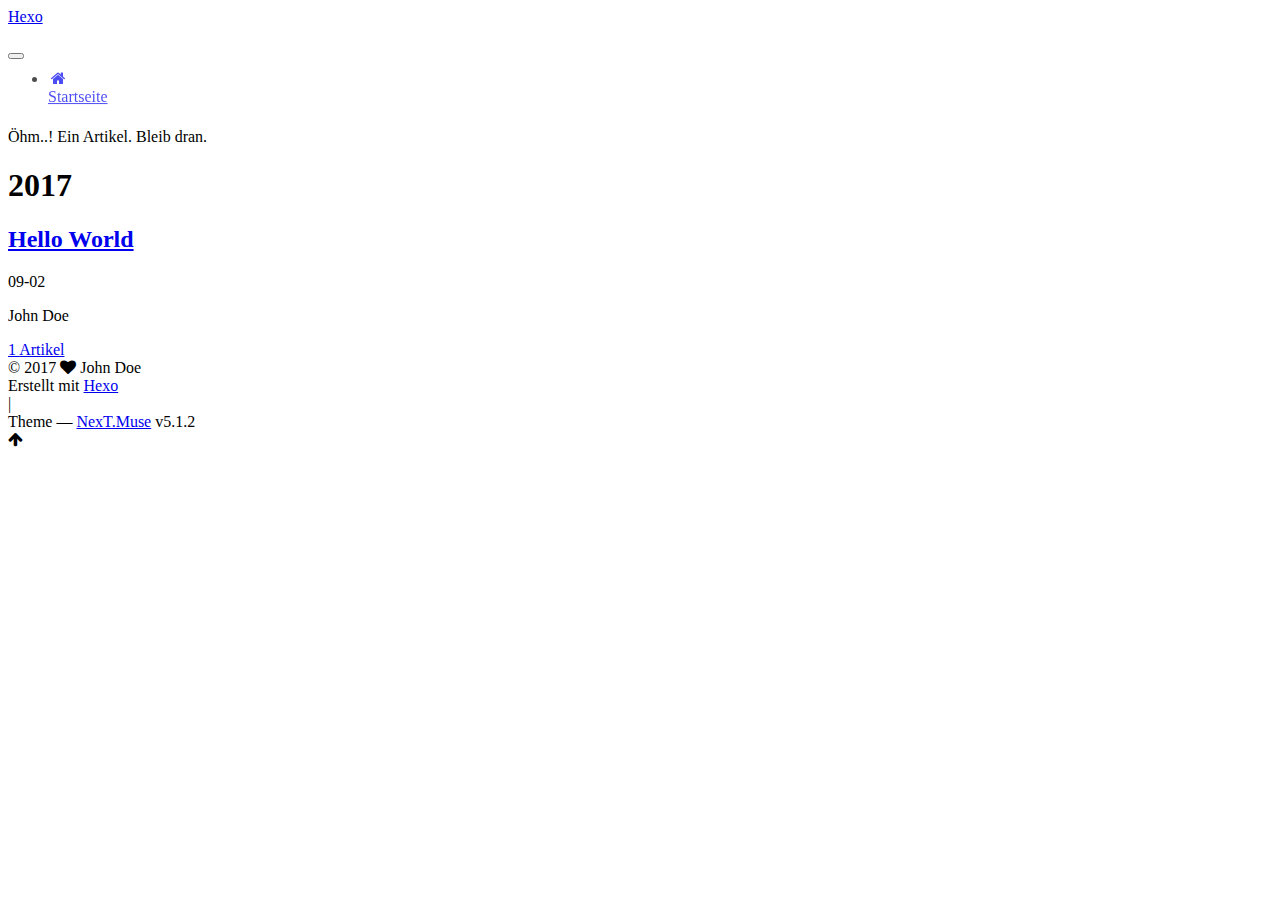
==== archives/index.html @ d89d24b9 "Site updated: 2017-09-02 10:13:39" ====
<!DOCTYPE html>



  


<html class="theme-next muse use-motion" lang="">
<head>
  <meta charset="UTF-8"/>
<meta http-equiv="X-UA-Compatible" content="IE=edge" />
<meta name="viewport" content="width=device-width, initial-scale=1, maximum-scale=1"/>
<meta name="theme-color" content="#222">









<meta http-equiv="Cache-Control" content="no-transform" />
<meta http-equiv="Cache-Control" content="no-siteapp" />
















  
  
  <link href="/lib/fancybox/source/jquery.fancybox.css?v=2.1.5" rel="stylesheet" type="text/css" />




  
  
  
  

  
    
    
  

  

  

  

  

  
    
    
    <link href="//fonts.googleapis.com/css?family=Lato:300,300italic,400,400italic,700,700italic&subset=latin,latin-ext" rel="stylesheet" type="text/css">
  






<link href="/lib/font-awesome/css/font-awesome.min.css?v=4.6.2" rel="stylesheet" type="text/css" />

<link href="/css/main.css?v=5.1.2" rel="stylesheet" type="text/css" />


  <meta name="keywords" content="Hexo, NexT" />








  <link rel="shortcut icon" type="image/x-icon" href="/favicon.ico?v=5.1.2" />






<meta property="og:type" content="website">
<meta property="og:title" content="Hexo">
<meta property="og:url" content="http://yoursite.com/archives/index.html">
<meta property="og:site_name" content="Hexo">
<meta name="twitter:card" content="summary">
<meta name="twitter:title" content="Hexo">



<script type="text/javascript" id="hexo.configurations">
  var NexT = window.NexT || {};
  var CONFIG = {
    root: '/',
    scheme: 'Muse',
    version: '5.1.2',
    sidebar: {"position":"left","display":"post","offset":12,"offset_float":12,"b2t":false,"scrollpercent":false,"onmobile":false},
    fancybox: true,
    tabs: true,
    motion: {"enable":true,"async":false,"transition":{"post_block":"fadeIn","post_header":"slideDownIn","post_body":"slideDownIn","coll_header":"slideLeftIn"}},
    duoshuo: {
      userId: '0',
      author: 'Author'
    },
    algolia: {
      applicationID: '',
      apiKey: '',
      indexName: '',
      hits: {"per_page":10},
      labels: {"input_placeholder":"Search for Posts","hits_empty":"We didn't find any results for the search: ${query}","hits_stats":"${hits} results found in ${time} ms"}
    }
  };
</script>



  <link rel="canonical" href="http://yoursite.com/archives/"/>





  <title>Archiv | Hexo</title>
  








</head>

<body itemscope itemtype="http://schema.org/WebPage" lang="">

  
  
    
  

  <div class="container sidebar-position-left page-archive">
    <div class="headband"></div>

    <header id="header" class="header" itemscope itemtype="http://schema.org/WPHeader">
      <div class="header-inner"><div class="site-brand-wrapper">
  <div class="site-meta ">
    

    <div class="custom-logo-site-title">
      <a href="/"  class="brand" rel="start">
        <span class="logo-line-before"><i></i></span>
        <span class="site-title">Hexo</span>
        <span class="logo-line-after"><i></i></span>
      </a>
    </div>
      
        <p class="site-subtitle"></p>
      
  </div>

  <div class="site-nav-toggle">
    <button>
      <span class="btn-bar"></span>
      <span class="btn-bar"></span>
      <span class="btn-bar"></span>
    </button>
  </div>
</div>

<nav class="site-nav">
  

  
    <ul id="menu" class="menu">
      
        
        <li class="menu-item menu-item-home">
          <a href="/" rel="section">
            
              <i class="menu-item-icon fa fa-fw fa-home"></i> <br />
            
            Startseite
          </a>
        </li>
      

      
    </ul>
  

  
</nav>



 </div>
    </header>

    <main id="main" class="main">
      <div class="main-inner">
        <div class="content-wrap">
          <div id="content" class="content">
            

  
  
  
  <div class="post-block archive">
    <div id="posts" class="posts-collapse">
      <span class="archive-move-on"></span>

      <span class="archive-page-counter">
        
        
        
          
        
        Öhm..! Ein Artikel. Bleib dran.
      </span>

      

        
        
        

        
          
          <div class="collection-title">
            <h1 class="archive-year" id="archive-year-2017">2017</h1>
          </div>
        
        

        

  <article class="post post-type-normal" itemscope itemtype="http://schema.org/Article">
    <header class="post-header">

      <h2 class="post-title">
        
            <a class="post-title-link" href="/2017/09/02/hello-world/" itemprop="url">
              
                <span itemprop="name">Hello World</span>
              
            </a>
        
      </h2>

      <div class="post-meta">
        <time class="post-time" itemprop="dateCreated"
              datetime="2017-09-02T00:23:11+08:00"
              content="2017-09-02" >
          09-02
        </time>
      </div>

    </header>
  </article>



      

    </div>
  </div>
  
  
  

  



          </div>
          


          

        </div>
        
          
  
  <div class="sidebar-toggle">
    <div class="sidebar-toggle-line-wrap">
      <span class="sidebar-toggle-line sidebar-toggle-line-first"></span>
      <span class="sidebar-toggle-line sidebar-toggle-line-middle"></span>
      <span class="sidebar-toggle-line sidebar-toggle-line-last"></span>
    </div>
  </div>

  <aside id="sidebar" class="sidebar">
    
    <div class="sidebar-inner">

      

      

      <section class="site-overview sidebar-panel sidebar-panel-active">
        <div class="site-author motion-element" itemprop="author" itemscope itemtype="http://schema.org/Person">
          
            <p class="site-author-name" itemprop="name">John Doe</p>
            <p class="site-description motion-element" itemprop="description"></p>
        </div>

        <nav class="site-state motion-element">

          
            <div class="site-state-item site-state-posts">
            
              <a href="/archives">
            
                <span class="site-state-item-count">1</span>
                <span class="site-state-item-name">Artikel</span>
              </a>
            </div>
          

          

          

        </nav>

        

        <div class="links-of-author motion-element">
          
        </div>

        
        

        
        

        


      </section>

      

      

    </div>
  </aside>


        
      </div>
    </main>

    <footer id="footer" class="footer">
      <div class="footer-inner">
        <div class="copyright" >
  
  &copy; 
  <span itemprop="copyrightYear">2017</span>
  <span class="with-love">
    <i class="fa fa-heart"></i>
  </span>
  <span class="author" itemprop="copyrightHolder">John Doe</span>

  
</div>


  <div class="powered-by">Erstellt mit  <a class="theme-link" href="https://hexo.io">Hexo</a></div>

  <span class="post-meta-divider">|</span>

  <div class="theme-info">Theme &mdash; <a class="theme-link" href="https://github.com/iissnan/hexo-theme-next">NexT.Muse</a> v5.1.2</div>


        







        
      </div>
    </footer>

    
      <div class="back-to-top">
        <i class="fa fa-arrow-up"></i>
        
      </div>
    

  </div>

  

<script type="text/javascript">
  if (Object.prototype.toString.call(window.Promise) !== '[object Function]') {
    window.Promise = null;
  }
</script>









  












  
  <script type="text/javascript" src="/lib/jquery/index.js?v=2.1.3"></script>

  
  <script type="text/javascript" src="/lib/fastclick/lib/fastclick.min.js?v=1.0.6"></script>

  
  <script type="text/javascript" src="/lib/jquery_lazyload/jquery.lazyload.js?v=1.9.7"></script>

  
  <script type="text/javascript" src="/lib/velocity/velocity.min.js?v=1.2.1"></script>

  
  <script type="text/javascript" src="/lib/velocity/velocity.ui.min.js?v=1.2.1"></script>

  
  <script type="text/javascript" src="/lib/fancybox/source/jquery.fancybox.pack.js?v=2.1.5"></script>


  


  <script type="text/javascript" src="/js/src/utils.js?v=5.1.2"></script>

  <script type="text/javascript" src="/js/src/motion.js?v=5.1.2"></script>



  
  

  <script type="text/javascript" src="/js/src/scrollspy.js?v=5.1.2"></script>
<script type="text/javascript" src="/js/src/post-details.js?v=5.1.2"></script>


  

  


  <script type="text/javascript" src="/js/src/bootstrap.js?v=5.1.2"></script>



  


  




	





  





  








  





  

  

  

  

  

  

</body>
</html>
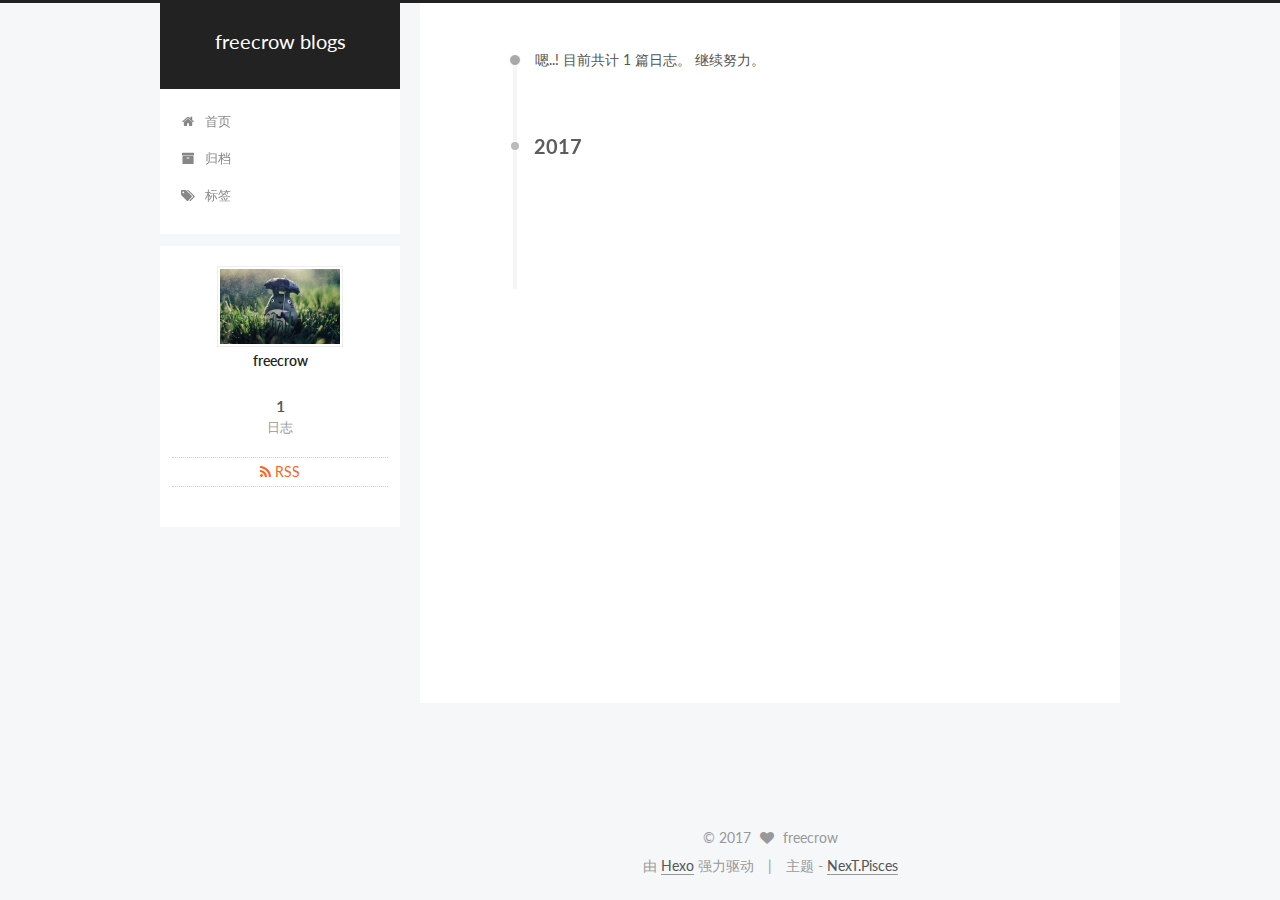
==== commit 53c34d1a: "Site updated: 2017-09-02 10:59:03" ====
--- a/archives/index.html
+++ b/archives/index.html
@@ -5,7 +5,7 @@
   
 
 
-<html class="theme-next muse use-motion" lang="">
+<html class="theme-next pisces use-motion" lang="zh-Hans">
 <head>
   <meta charset="UTF-8"/>
 <meta http-equiv="X-UA-Compatible" content="IE=edge" />
@@ -37,7 +37,6 @@
 
 
 
-
   
   
   <link href="/lib/fancybox/source/jquery.fancybox.css?v=2.1.5" rel="stylesheet" type="text/css" />
@@ -85,6 +84,8 @@
 
 
 
+  <link rel="alternate" href="/atom.xml" title="freecrow blogs" type="application/atom+xml" />
+
 
 
 
@@ -96,11 +97,12 @@
 
 
 <meta property="og:type" content="website">
-<meta property="og:title" content="Hexo">
+<meta property="og:title" content="freecrow blogs">
 <meta property="og:url" content="http://yoursite.com/archives/index.html">
-<meta property="og:site_name" content="Hexo">
+<meta property="og:site_name" content="freecrow blogs">
+<meta property="og:locale" content="zh-Hans">
 <meta name="twitter:card" content="summary">
-<meta name="twitter:title" content="Hexo">
+<meta name="twitter:title" content="freecrow blogs">
 
 
 
@@ -108,15 +110,14 @@
   var NexT = window.NexT || {};
   var CONFIG = {
     root: '/',
-    scheme: 'Muse',
-    version: '5.1.2',
+    scheme: 'Pisces',
     sidebar: {"position":"left","display":"post","offset":12,"offset_float":12,"b2t":false,"scrollpercent":false,"onmobile":false},
     fancybox: true,
     tabs: true,
-    motion: {"enable":true,"async":false,"transition":{"post_block":"fadeIn","post_header":"slideDownIn","post_body":"slideDownIn","coll_header":"slideLeftIn"}},
+    motion: true,
     duoshuo: {
       userId: '0',
-      author: 'Author'
+      author: '博主'
     },
     algolia: {
       applicationID: '',
@@ -136,8 +137,14 @@
 
 
 
-  <title>Archiv | Hexo</title>
-  
+  <title>归档 | freecrow blogs</title>
+  
+
+
+
+
+
+
 
 
 
@@ -148,14 +155,14 @@
 
 </head>
 
-<body itemscope itemtype="http://schema.org/WebPage" lang="">
-
-  
-  
-    
-  
-
-  <div class="container sidebar-position-left page-archive">
+<body itemscope itemtype="http://schema.org/WebPage" lang="zh-Hans">
+
+  
+  
+    
+  
+
+  <div class="container sidebar-position-left  page-archive  ">
     <div class="headband"></div>
 
     <header id="header" class="header" itemscope itemtype="http://schema.org/WPHeader">
@@ -166,7 +173,7 @@
     <div class="custom-logo-site-title">
       <a href="/"  class="brand" rel="start">
         <span class="logo-line-before"><i></i></span>
-        <span class="site-title">Hexo</span>
+        <span class="site-title">freecrow blogs</span>
         <span class="logo-line-after"><i></i></span>
       </a>
     </div>
@@ -196,7 +203,27 @@
             
               <i class="menu-item-icon fa fa-fw fa-home"></i> <br />
             
-            Startseite
+            首页
+          </a>
+        </li>
+      
+        
+        <li class="menu-item menu-item-archives">
+          <a href="/archives/" rel="section">
+            
+              <i class="menu-item-icon fa fa-fw fa-archive"></i> <br />
+            
+            归档
+          </a>
+        </li>
+      
+        
+        <li class="menu-item menu-item-tags">
+          <a href="/tags/" rel="section">
+            
+              <i class="menu-item-icon fa fa-fw fa-tags"></i> <br />
+            
+            标签
           </a>
         </li>
       
@@ -232,7 +259,7 @@
         
           
         
-        Öhm..! Ein Artikel. Bleib dran.
+        嗯..! 目前共计 1 篇日志。 继续努力。
       </span>
 
       
@@ -244,7 +271,7 @@
         
           
           <div class="collection-title">
-            <h1 class="archive-year" id="archive-year-2017">2017</h1>
+            <h2 class="archive-year motion-element" id="archive-year-2017">2017</h2>
           </div>
         
         
@@ -317,20 +344,21 @@
 
       <section class="site-overview sidebar-panel sidebar-panel-active">
         <div class="site-author motion-element" itemprop="author" itemscope itemtype="http://schema.org/Person">
-          
-            <p class="site-author-name" itemprop="name">John Doe</p>
-            <p class="site-description motion-element" itemprop="description"></p>
+          <img class="site-author-image" itemprop="image"
+               src="/images/theme.jpg"
+               alt="freecrow" />
+          <p class="site-author-name" itemprop="name">freecrow</p>
+           
+              <p class="site-description motion-element" itemprop="description"></p>
+          
         </div>
-
         <nav class="site-state motion-element">
 
           
             <div class="site-state-item site-state-posts">
-            
-              <a href="/archives">
-            
+              <a href="/archives/">
                 <span class="site-state-item-count">1</span>
-                <span class="site-state-item-name">Artikel</span>
+                <span class="site-state-item-name">日志</span>
               </a>
             </div>
           
@@ -341,6 +369,13 @@
 
         </nav>
 
+        
+          <div class="feed-link motion-element">
+            <a href="/atom.xml" rel="alternate">
+              <i class="fa fa-rss"></i>
+              RSS
+            </a>
+          </div>
         
 
         <div class="links-of-author motion-element">
@@ -379,26 +414,23 @@
   <span class="with-love">
     <i class="fa fa-heart"></i>
   </span>
-  <span class="author" itemprop="copyrightHolder">John Doe</span>
-
-  
+  <span class="author" itemprop="copyrightHolder">freecrow</span>
 </div>
 
 
-  <div class="powered-by">Erstellt mit  <a class="theme-link" href="https://hexo.io">Hexo</a></div>
-
-  <span class="post-meta-divider">|</span>
-
-  <div class="theme-info">Theme &mdash; <a class="theme-link" href="https://github.com/iissnan/hexo-theme-next">NexT.Muse</a> v5.1.2</div>
-
-
-        
-
-
-
-
-
-
+<div class="powered-by">
+  由 <a class="theme-link" href="https://hexo.io">Hexo</a> 强力驱动
+</div>
+
+<div class="theme-info">
+  主题 -
+  <a class="theme-link" href="https://github.com/iissnan/hexo-theme-next">
+    NexT.Pisces
+  </a>
+</div>
+
+
+        
 
         
       </div>
@@ -473,11 +505,20 @@
   
   
 
-  <script type="text/javascript" src="/js/src/scrollspy.js?v=5.1.2"></script>
-<script type="text/javascript" src="/js/src/post-details.js?v=5.1.2"></script>
-
-
-  
+
+  <script type="text/javascript" src="/js/src/affix.js?v=5.1.2"></script>
+
+  <script type="text/javascript" src="/js/src/schemes/pisces.js?v=5.1.2"></script>
+
+
+
+  
+  
+    <script type="text/javascript" id="motion.page.archive">
+      $('.archive-year').velocity('transition.slideLeftIn');
+    </script>
+  
+
 
   
 
@@ -507,8 +548,6 @@
 
 
   
-
-
 
 
 
--- a/css/main.css
+++ b/css/main.css
@@ -0,0 +1,2971 @@
+/* normalize.css v3.0.2 | MIT License | git.io/normalize */
+html {
+  font-family: sans-serif; /* 1 */
+  -ms-text-size-adjust: 100%; /* 2 */
+  -webkit-text-size-adjust: 100%; /* 2 */
+}
+body {
+  margin: 0;
+}
+article,
+aside,
+details,
+figcaption,
+figure,
+footer,
+header,
+hgroup,
+main,
+menu,
+nav,
+section,
+summary {
+  display: block;
+}
+audio,
+canvas,
+progress,
+video {
+  display: inline-block; /* 1 */
+  vertical-align: baseline; /* 2 */
+}
+audio:not([controls]) {
+  display: none;
+  height: 0;
+}
+[hidden],
+template {
+  display: none;
+}
+a {
+  background-color: transparent;
+}
+a:active,
+a:hover {
+  outline: 0;
+}
+abbr[title] {
+  border-bottom: 1px dotted;
+}
+b,
+strong {
+  font-weight: bold;
+}
+dfn {
+  font-style: italic;
+}
+h1 {
+  font-size: 2em;
+  margin: 0.67em 0;
+}
+mark {
+  background: #ff0;
+  color: #000;
+}
+small {
+  font-size: 80%;
+}
+sub,
+sup {
+  font-size: 75%;
+  line-height: 0;
+  position: relative;
+  vertical-align: baseline;
+}
+sup {
+  top: -0.5em;
+}
+sub {
+  bottom: -0.25em;
+}
+img {
+  border: 0;
+}
+svg:not(:root) {
+  overflow: hidden;
+}
+figure {
+  margin: 1em 40px;
+}
+hr {
+  -moz-box-sizing: content-box;
+  box-sizing: content-box;
+  height: 0;
+}
+pre {
+  overflow: auto;
+}
+code,
+kbd,
+pre,
+samp {
+  font-family: monospace, monospace;
+  font-size: 1em;
+}
+button,
+input,
+optgroup,
+select,
+textarea {
+  color: inherit; /* 1 */
+  font: inherit; /* 2 */
+  margin: 0; /* 3 */
+}
+button {
+  overflow: visible;
+}
+button,
+select {
+  text-transform: none;
+}
+button,
+html input[type="button"],
+input[type="reset"],
+input[type="submit"] {
+  -webkit-appearance: button; /* 2 */
+  cursor: pointer; /* 3 */
+}
+button[disabled],
+html input[disabled] {
+  cursor: default;
+}
+button::-moz-focus-inner,
+input::-moz-focus-inner {
+  border: 0;
+  padding: 0;
+}
+input {
+  line-height: normal;
+}
+input[type="checkbox"],
+input[type="radio"] {
+  box-sizing: border-box; /* 1 */
+  padding: 0; /* 2 */
+}
+input[type="number"]::-webkit-inner-spin-button,
+input[type="number"]::-webkit-outer-spin-button {
+  height: auto;
+}
+input[type="search"] {
+  -webkit-appearance: textfield; /* 1 */
+  -moz-box-sizing: content-box;
+  -webkit-box-sizing: content-box; /* 2 */
+  box-sizing: content-box;
+}
+input[type="search"]::-webkit-search-cancel-button,
+input[type="search"]::-webkit-search-decoration {
+  -webkit-appearance: none;
+}
+fieldset {
+  border: 1px solid #c0c0c0;
+  margin: 0 2px;
+  padding: 0.35em 0.625em 0.75em;
+}
+legend {
+  border: 0; /* 1 */
+  padding: 0; /* 2 */
+}
+textarea {
+  overflow: auto;
+}
+optgroup {
+  font-weight: bold;
+}
+table {
+  border-collapse: collapse;
+  border-spacing: 0;
+}
+td,
+th {
+  padding: 0;
+}
+::selection {
+  background: #262a30;
+  color: #fff;
+}
+body {
+  position: relative;
+  font-family: 'Lato', "PingFang SC", "Microsoft YaHei", sans-serif;
+  font-size: 14px;
+  line-height: 2;
+  color: #555;
+  background: #f5f7f9;
+}
+@media (max-width: 767px) {
+  body {
+    padding-right: 0 !important;
+  }
+}
+@media (min-width: 768px) and (max-width: 991px) {
+  body {
+    padding-right: 0 !important;
+  }
+}
+@media (min-width: 1600px) {
+  body {
+    font-size: 16px;
+  }
+}
+h1,
+h2,
+h3,
+h4,
+h5,
+h6 {
+  margin: 0;
+  padding: 0;
+  font-weight: bold;
+  line-height: 1.5;
+  font-family: 'Lato', "PingFang SC", "Microsoft YaHei", sans-serif;
+}
+h2,
+h3,
+h4,
+h5,
+h6 {
+  margin: 20px 0 15px;
+}
+h1 {
+  font-size: 22px;
+}
+@media (max-width: 767px) {
+  h1 {
+    font-size: 18px;
+  }
+}
+h2 {
+  font-size: 20px;
+}
+@media (max-width: 767px) {
+  h2 {
+    font-size: 16px;
+  }
+}
+h3 {
+  font-size: 18px;
+}
+@media (max-width: 767px) {
+  h3 {
+    font-size: 14px;
+  }
+}
+h4 {
+  font-size: 16px;
+}
+@media (max-width: 767px) {
+  h4 {
+    font-size: 12px;
+  }
+}
+h5 {
+  font-size: 14px;
+}
+@media (max-width: 767px) {
+  h5 {
+    font-size: 10px;
+  }
+}
+h6 {
+  font-size: 12px;
+}
+@media (max-width: 767px) {
+  h6 {
+    font-size: 8px;
+  }
+}
+p {
+  margin: 0 0 20px 0;
+}
+a {
+  color: #555;
+  text-decoration: none;
+  border-bottom: 1px solid #999;
+  word-wrap: break-word;
+}
+a:hover {
+  color: #222;
+  border-bottom-color: #222;
+}
+blockquote {
+  margin: 0;
+  padding: 0;
+}
+img {
+  display: block;
+  margin: auto;
+  max-width: 100%;
+  height: auto;
+}
+hr {
+  margin: 40px 0;
+  height: 3px;
+  border: none;
+  background-color: #ddd;
+  background-image: repeating-linear-gradient(-45deg, #fff, #fff 4px, transparent 4px, transparent 8px);
+}
+blockquote {
+  padding: 0 15px;
+  color: #666;
+  border-left: 4px solid #ddd;
+}
+blockquote cite::before {
+  content: "-";
+  padding: 0 5px;
+}
+dt {
+  font-weight: 700;
+}
+dd {
+  margin: 0;
+  padding: 0;
+}
+.text-left {
+  text-align: left;
+}
+.text-center {
+  text-align: center;
+}
+.text-right {
+  text-align: right;
+}
+.text-justify {
+  text-align: justify;
+}
+.text-nowrap {
+  white-space: nowrap;
+}
+.text-lowercase {
+  text-transform: lowercase;
+}
+.text-uppercase {
+  text-transform: uppercase;
+}
+.text-capitalize {
+  text-transform: capitalize;
+}
+.center-block {
+  display: block;
+  margin-left: auto;
+  margin-right: auto;
+}
+.clearfix:before,
+.clearfix:after {
+  content: " ";
+  display: table;
+}
+.clearfix:after {
+  clear: both;
+}
+.pullquote {
+  width: 45%;
+}
+.pullquote.left {
+  float: left;
+  margin-left: 5px;
+  margin-right: 10px;
+}
+.pullquote.right {
+  float: right;
+  margin-left: 10px;
+  margin-right: 5px;
+}
+.affix.affix.affix {
+  position: fixed;
+}
+.translation {
+  margin-top: -20px;
+  font-size: 14px;
+  color: #999;
+}
+.scrollbar-measure {
+  width: 100px;
+  height: 100px;
+  overflow: scroll;
+  position: absolute;
+  top: -9999px;
+}
+.use-motion .motion-element {
+  opacity: 0;
+}
+table {
+  margin: 20px 0;
+  width: 100%;
+  border-collapse: collapse;
+  border-spacing: 0;
+  border: 1px solid #ddd;
+  font-size: 14px;
+  table-layout: fixed;
+  word-wrap: break-all;
+}
+table>tbody>tr:nth-of-type(odd) {
+  background-color: #f9f9f9;
+}
+table>tbody>tr:hover {
+  background-color: #f5f5f5;
+}
+caption,
+th,
+td {
+  padding: 8px;
+  text-align: left;
+  vertical-align: middle;
+  font-weight: normal;
+}
+th,
+td {
+  border-bottom: 3px solid #ddd;
+  border-right: 1px solid #eee;
+}
+th {
+  padding-bottom: 10px;
+  font-weight: 700;
+}
+td {
+  border-bottom-width: 1px;
+}
+html,
+body {
+  height: 100%;
+}
+.container {
+  position: relative;
+  min-height: 100%;
+}
+.header-inner {
+  margin: 0 auto;
+  padding: 100px 0 70px;
+  width: 700px;
+}
+@media (min-width: 1600px) {
+  .container .header-inner {
+    width: 900px;
+  }
+}
+.main {
+  padding-bottom: 150px;
+}
+.main-inner {
+  margin: 0 auto;
+  width: 700px;
+}
+@media (min-width: 1600px) {
+  .container .main-inner {
+    width: 900px;
+  }
+}
+.footer {
+  position: absolute;
+  left: 0;
+  bottom: 0;
+  width: 100%;
+  min-height: 50px;
+}
+.footer-inner {
+  box-sizing: border-box;
+  margin: 20px auto;
+  width: 700px;
+}
+@media (min-width: 1600px) {
+  .container .footer-inner {
+    width: 900px;
+  }
+}
+pre,
+.highlight {
+  overflow: auto;
+  margin: 20px 0;
+  padding: 0;
+  font-size: 13px;
+  color: #4d4d4c;
+  background: #f7f7f7;
+  line-height: 1.6;
+}
+pre,
+code {
+  font-family: consolas, Menlo, "PingFang SC", "Microsoft YaHei", monospace;
+}
+code {
+  padding: 2px 4px;
+  word-wrap: break-word;
+  color: #555;
+  background: #eee;
+  border-radius: 3px;
+  font-size: 13px;
+}
+pre code {
+  padding: 0;
+  color: #4d4d4c;
+  background: none;
+  text-shadow: none;
+}
+.highlight {
+  border-radius: 1px;
+}
+.highlight pre {
+  border: none;
+  margin: 0;
+  padding: 10px 0;
+}
+.highlight table {
+  margin: 0;
+  width: auto;
+  border: none;
+}
+.highlight td {
+  border: none;
+  padding: 0;
+}
+.highlight figcaption {
+  font-size: 1em;
+  color: #4d4d4c;
+  line-height: 1em;
+  margin-bottom: 1em;
+}
+.highlight figcaption:before,
+.highlight figcaption:after {
+  content: " ";
+  display: table;
+}
+.highlight figcaption:after {
+  clear: both;
+}
+.highlight figcaption a {
+  float: right;
+  color: #4d4d4c;
+}
+.highlight figcaption a:hover {
+  border-bottom-color: #4d4d4c;
+}
+.highlight .gutter pre {
+  padding-left: 10px;
+  padding-right: 10px;
+  color: #869194;
+  text-align: right;
+  background-color: #eff2f3;
+}
+.highlight .code pre {
+  width: 100%;
+  padding-left: 10px;
+  padding-right: 10px;
+  background-color: #f7f7f7;
+}
+.highlight .line {
+  height: 20px;
+}
+.gutter {
+  -webkit-user-select: none;
+  -moz-user-select: none;
+  -ms-user-select: none;
+  user-select: none;
+}
+.gist table {
+  width: auto;
+}
+.gist table td {
+  border: none;
+}
+pre .deletion {
+  background: #fdd;
+}
+pre .addition {
+  background: #dfd;
+}
+pre .meta {
+  color: #8959a8;
+}
+pre .comment {
+  color: #8e908c;
+}
+pre .variable,
+pre .attribute,
+pre .tag,
+pre .regexp,
+pre .ruby .constant,
+pre .xml .tag .title,
+pre .xml .pi,
+pre .xml .doctype,
+pre .html .doctype,
+pre .css .id,
+pre .css .class,
+pre .css .pseudo {
+  color: #c82829;
+}
+pre .number,
+pre .preprocessor,
+pre .built_in,
+pre .literal,
+pre .params,
+pre .constant,
+pre .command {
+  color: #f5871f;
+}
+pre .ruby .class .title,
+pre .css .rules .attribute,
+pre .string,
+pre .value,
+pre .inheritance,
+pre .header,
+pre .ruby .symbol,
+pre .xml .cdata,
+pre .special,
+pre .number,
+pre .formula {
+  color: #718c00;
+}
+pre .title,
+pre .css .hexcolor {
+  color: #3e999f;
+}
+pre .function,
+pre .python .decorator,
+pre .python .title,
+pre .ruby .function .title,
+pre .ruby .title .keyword,
+pre .perl .sub,
+pre .javascript .title,
+pre .coffeescript .title {
+  color: #4271ae;
+}
+pre .keyword,
+pre .javascript .function {
+  color: #8959a8;
+}
+.full-image.full-image.full-image {
+  border: none;
+  max-width: 100%;
+  width: auto;
+  margin: 20px auto;
+}
+@media (min-width: 992px) {
+  .full-image.full-image.full-image {
+    max-width: none;
+    width: 118%;
+    margin: 0 -9%;
+  }
+}
+.blockquote-center,
+.page-home .post-type-quote blockquote,
+.page-post-detail .post-type-quote blockquote {
+  position: relative;
+  margin: 40px 0;
+  padding: 0;
+  border-left: none;
+  text-align: center;
+}
+.blockquote-center::before,
+.page-home .post-type-quote blockquote::before,
+.page-post-detail .post-type-quote blockquote::before,
+.blockquote-center::after,
+.page-home .post-type-quote blockquote::after,
+.page-post-detail .post-type-quote blockquote::after {
+  position: absolute;
+  content: ' ';
+  display: block;
+  width: 100%;
+  height: 24px;
+  opacity: 0.2;
+  background-repeat: no-repeat;
+  background-position: 0 -6px;
+  background-size: 22px 22px;
+}
+.blockquote-center::before,
+.page-home .post-type-quote blockquote::before,
+.page-post-detail .post-type-quote blockquote::before {
+  top: -20px;
+  background-image: url("../images/quote-l.svg");
+  border-top: 1px solid #ccc;
+}
+.blockquote-center::after,
+.page-home .post-type-quote blockquote::after,
+.page-post-detail .post-type-quote blockquote::after {
+  bottom: -20px;
+  background-image: url("../images/quote-r.svg");
+  border-bottom: 1px solid #ccc;
+  background-position: 100% 8px;
+}
+.blockquote-center p,
+.page-home .post-type-quote blockquote p,
+.page-post-detail .post-type-quote blockquote p,
+.blockquote-center div,
+.page-home .post-type-quote blockquote div,
+.page-post-detail .post-type-quote blockquote div {
+  text-align: center;
+}
+.post .post-body .group-picture img {
+  box-sizing: border-box;
+  padding: 0 3px;
+  border: none;
+}
+.post .group-picture-row {
+  overflow: hidden;
+  margin-top: 6px;
+}
+.post .group-picture-row:first-child {
+  margin-top: 0;
+}
+.post .group-picture-column {
+  float: left;
+}
+.page-post-detail .post-body .group-picture-column {
+  float: none;
+  margin-top: 10px;
+  width: auto !important;
+}
+.page-post-detail .post-body .group-picture-column img {
+  margin: 0 auto;
+}
+.page-archive .group-picture-container {
+  overflow: hidden;
+}
+.page-archive .group-picture-row {
+  float: left;
+}
+.page-archive .group-picture-row:first-child {
+  margin-top: 6px;
+}
+.page-archive .group-picture-column {
+  max-width: 150px;
+  max-height: 150px;
+}
+.post-body .note {
+  position: relative;
+  padding: 15px;
+  margin-bottom: 20px;
+  border: 1px solid #eee;
+  border-left-width: 5px;
+  border-radius: 3px;
+}
+.post-body .note h2,
+.post-body .note h3,
+.post-body .note h4,
+.post-body .note h5,
+.post-body .note h6 {
+  margin-top: 0;
+  margin-bottom: 0;
+  border-bottom: initial;
+  padding-top: 0 !important;
+}
+.post-body .note p:first-child,
+.post-body .note ul:first-child,
+.post-body .note ol:first-child,
+.post-body .note table:first-child,
+.post-body .note pre:first-child,
+.post-body .note blockquote:first-child {
+  margin-top: 0;
+}
+.post-body .note p:last-child,
+.post-body .note ul:last-child,
+.post-body .note ol:last-child,
+.post-body .note table:last-child,
+.post-body .note pre:last-child,
+.post-body .note blockquote:last-child {
+  margin-bottom: 0;
+}
+.post-body .note.default {
+  border-left-color: #777;
+}
+.post-body .note.default h2,
+.post-body .note.default h3,
+.post-body .note.default h4,
+.post-body .note.default h5,
+.post-body .note.default h6 {
+  color: #777;
+}
+.post-body .note.primary {
+  border-left-color: #6f42c1;
+}
+.post-body .note.primary h2,
+.post-body .note.primary h3,
+.post-body .note.primary h4,
+.post-body .note.primary h5,
+.post-body .note.primary h6 {
+  color: #6f42c1;
+}
+.post-body .note.info {
+  border-left-color: #428bca;
+}
+.post-body .note.info h2,
+.post-body .note.info h3,
+.post-body .note.info h4,
+.post-body .note.info h5,
+.post-body .note.info h6 {
+  color: #428bca;
+}
+.post-body .note.success {
+  border-left-color: #5cb85c;
+}
+.post-body .note.success h2,
+.post-body .note.success h3,
+.post-body .note.success h4,
+.post-body .note.success h5,
+.post-body .note.success h6 {
+  color: #5cb85c;
+}
+.post-body .note.warning {
+  border-left-color: #f0ad4e;
+}
+.post-body .note.warning h2,
+.post-body .note.warning h3,
+.post-body .note.warning h4,
+.post-body .note.warning h5,
+.post-body .note.warning h6 {
+  color: #f0ad4e;
+}
+.post-body .note.danger {
+  border-left-color: #d9534f;
+}
+.post-body .note.danger h2,
+.post-body .note.danger h3,
+.post-body .note.danger h4,
+.post-body .note.danger h5,
+.post-body .note.danger h6 {
+  color: #d9534f;
+}
+.post-body .label {
+  display: inline;
+  padding: 0 2px;
+  white-space: nowrap;
+}
+.post-body .label.default {
+  background-color: #f0f0f0;
+}
+.post-body .label.primary {
+  background-color: #efe6f7;
+}
+.post-body .label.info {
+  background-color: #e5f2f8;
+}
+.post-body .label.success {
+  background-color: #e7f4e9;
+}
+.post-body .label.warning {
+  background-color: #fcf6e1;
+}
+.post-body .label.danger {
+  background-color: #fae8eb;
+}
+.post-body .tabs {
+  position: relative;
+  display: block;
+  margin-bottom: 20px;
+  padding-top: 10px;
+}
+.post-body .tabs ul.nav-tabs {
+  margin: 0;
+  padding: 0;
+  display: flex;
+  margin-bottom: -1px;
+}
+@media (max-width: 413px) {
+  .post-body .tabs ul.nav-tabs {
+    display: block;
+    margin-bottom: 5px;
+  }
+}
+.post-body .tabs ul.nav-tabs li.tab {
+  list-style-type: none !important;
+  margin: 0 0.25em 0 0;
+  border-top: 3px solid transparent;
+  border-left: 1px solid transparent;
+  border-right: 1px solid transparent;
+}
+@media (max-width: 413px) {
+  .post-body .tabs ul.nav-tabs li.tab {
+    margin: initial;
+    border-top: 1px solid transparent;
+    border-left: 3px solid transparent;
+    border-right: 1px solid transparent;
+    border-bottom: 1px solid transparent;
+  }
+}
+.post-body .tabs ul.nav-tabs li.tab a {
+  outline: 0;
+  border-bottom: initial;
+  display: block;
+  line-height: 1.8em;
+  padding: 0.25em 0.75em;
+  transition-duration: 0.2s;
+  transition-timing-function: ease-out;
+  transition-delay: 0s;
+}
+.post-body .tabs ul.nav-tabs li.tab a i {
+  width: 1.285714285714286em;
+}
+.post-body .tabs ul.nav-tabs li.tab.active {
+  border-top: 3px solid #fc6423;
+  border-left: 1px solid #ddd;
+  border-right: 1px solid #ddd;
+  background-color: #fff;
+}
+@media (max-width: 413px) {
+  .post-body .tabs ul.nav-tabs li.tab.active {
+    border-top: 1px solid #ddd;
+    border-left: 3px solid #fc6423;
+    border-right: 1px solid #ddd;
+    border-bottom: 1px solid #ddd;
+  }
+}
+.post-body .tabs ul.nav-tabs li.tab.active a {
+  cursor: default;
+  color: #555;
+}
+.post-body .tabs .tab-content {
+  background-color: #fff;
+}
+.post-body .tabs .tab-content .tab-pane {
+  border: 1px solid #ddd;
+  padding: 20px 20px 0 20px;
+}
+.post-body .tabs .tab-content .tab-pane:not(.active) {
+  display: none !important;
+}
+.post-body .tabs .tab-content .tab-pane.active {
+  display: block !important;
+}
+.btn {
+  display: inline-block;
+  padding: 0 20px;
+  font-size: 14px;
+  color: #fff;
+  background: #222;
+  border: 2px solid #555;
+  text-decoration: none;
+  border-radius: 0;
+  transition-property: background-color;
+  transition-duration: 0.2s;
+  transition-timing-function: ease-in-out;
+  transition-delay: 0s;
+}
+.btn:hover,
+.post-button .btn:hover {
+  border-color: #222;
+  color: #fff;
+  background: #222;
+}
+.btn-bar {
+  display: block;
+  width: 22px;
+  height: 2px;
+  background: #555;
+  border-radius: 1px;
+}
+.btn-bar+.btn-bar {
+  margin-top: 4px;
+}
+.pagination {
+  margin: 120px 0 40px;
+  text-align: center;
+  border-top: 1px solid #eee;
+}
+.page-number-basic,
+.pagination .prev,
+.pagination .next,
+.pagination .page-number,
+.pagination .space {
+  display: inline-block;
+  position: relative;
+  top: -1px;
+  margin: 0 10px;
+  padding: 0 10px;
+  line-height: 30px;
+}
+@media (max-width: 767px) {
+  .page-number-basic,
+  .pagination .prev,
+  .pagination .next,
+  .pagination .page-number,
+  .pagination .space {
+    margin: 0 5px;
+  }
+}
+.pagination .prev,
+.pagination .next,
+.pagination .page-number {
+  border-bottom: 0;
+  border-top: 1px solid #eee;
+  transition-property: border-color;
+  transition-duration: 0.2s;
+  transition-timing-function: ease-in-out;
+  transition-delay: 0s;
+}
+.pagination .prev:hover,
+.pagination .next:hover,
+.pagination .page-number:hover {
+  border-top-color: #222;
+}
+.pagination .space {
+  padding: 0;
+  margin: 0;
+}
+.pagination .prev {
+  margin-left: 0;
+}
+.pagination .next {
+  margin-right: 0;
+}
+.pagination .page-number.current {
+  color: #fff;
+  background: #ccc;
+  border-top-color: #ccc;
+}
+@media (max-width: 767px) {
+  .pagination {
+    border-top: none;
+  }
+  .pagination .prev,
+  .pagination .next,
+  .pagination .page-number {
+    margin-bottom: 10px;
+    border-top: 0;
+    border-bottom: 1px solid #eee;
+  }
+  .pagination .prev:hover,
+  .pagination .next:hover,
+  .pagination .page-number:hover {
+    border-bottom-color: #222;
+  }
+}
+.comments {
+  margin: 60px 20px 0;
+}
+.tag-cloud {
+  text-align: center;
+}
+.tag-cloud a {
+  display: inline-block;
+  margin: 10px;
+}
+.back-to-top {
+  box-sizing: border-box;
+  position: fixed;
+  bottom: -100px;
+  right: 30px;
+  z-index: 1050;
+  padding: 0 6px;
+  width: 24px;
+  background: #222;
+  font-size: 12px;
+  opacity: 0.6;
+  color: #fff;
+  cursor: pointer;
+  text-align: center;
+  -webkit-transform: translateZ(0);
+  transition-property: bottom;
+  transition-duration: 0.2s;
+  transition-timing-function: ease-in-out;
+  transition-delay: 0s;
+}
+@media (min-width: 768px) and (max-width: 991px) {
+  .back-to-top {
+    display: none !important;
+  }
+}
+@media (max-width: 767px) {
+  .back-to-top {
+    display: none !important;
+  }
+}
+.back-to-top.back-to-top-on {
+  bottom: 30px;
+}
+.header {
+  background: transparent;
+}
+.header-inner {
+  position: relative;
+}
+.headband {
+  height: 3px;
+  background: #222;
+}
+.site-meta {
+  margin: 0;
+  text-align: center;
+}
+@media (max-width: 767px) {
+  .site-meta {
+    text-align: center;
+  }
+}
+.brand {
+  position: relative;
+  display: inline-block;
+  padding: 0 40px;
+  color: #fff;
+  background: #222;
+  border-bottom: none;
+}
+.brand:hover {
+  color: #fff;
+}
+.logo {
+  display: inline-block;
+  margin-right: 5px;
+  line-height: 36px;
+  vertical-align: top;
+}
+.site-title {
+  display: inline-block;
+  vertical-align: top;
+  line-height: 36px;
+  font-size: 20px;
+  font-weight: normal;
+  font-family: 'Lato', "PingFang SC", "Microsoft YaHei", sans-serif;
+}
+.site-subtitle {
+  margin-top: 10px;
+  font-size: 13px;
+  color: #ddd;
+}
+.use-motion .brand {
+  opacity: 0;
+}
+.use-motion .logo,
+.use-motion .site-title,
+.use-motion .site-subtitle {
+  opacity: 0;
+  position: relative;
+  top: -10px;
+}
+.site-nav-toggle {
+  display: none;
+  position: absolute;
+  top: 10px;
+  left: 10px;
+}
+@media (max-width: 767px) {
+  .site-nav-toggle {
+    display: block;
+  }
+}
+.site-nav-toggle button {
+  margin-top: 2px;
+  padding: 9px 10px;
+  background: transparent;
+  border: none;
+}
+@media (max-width: 767px) {
+  .site-nav {
+    display: none;
+    margin: 0 -10px;
+    padding: 0 10px;
+    clear: both;
+    border-top: 1px solid #ddd;
+  }
+}
+@media (min-width: 768px) and (max-width: 991px) {
+  .site-nav {
+    display: block !important;
+  }
+}
+@media (min-width: 992px) {
+  .site-nav {
+    display: block !important;
+  }
+}
+.menu {
+  margin-top: 20px;
+  padding-left: 0;
+  text-align: center;
+}
+.menu .menu-item {
+  display: inline-block;
+  margin: 0 10px;
+  list-style: none;
+}
+@media screen and (max-width: 767px) {
+  .menu .menu-item {
+    margin-top: 10px;
+  }
+}
+.menu .menu-item a {
+  display: block;
+  font-size: 13px;
+  line-height: inherit;
+  border-bottom: 1px solid transparent;
+  transition-property: border-color;
+  transition-duration: 0.2s;
+  transition-timing-function: ease-in-out;
+  transition-delay: 0s;
+}
+.menu .menu-item a:hover,
+.menu-item-active a {
+  border-bottom-color: #222;
+}
+.menu .menu-item .fa {
+  margin-right: 5px;
+}
+.use-motion .menu-item {
+  opacity: 0;
+}
+.post-body {
+  font-family: 'Lato', "PingFang SC", "Microsoft YaHei", sans-serif;
+}
+@media (max-width: 767px) {
+  .post-body {
+    word-break: break-word;
+  }
+}
+.post-body .fancybox img {
+  display: block !important;
+  margin: 0 auto;
+  cursor: pointer;
+  cursor: zoom-in;
+  cursor: -webkit-zoom-in;
+}
+.post-body .image-caption,
+.post-body .figure .caption {
+  margin: 10px auto 15px;
+  text-align: center;
+  font-size: 14px;
+  color: #999;
+  font-weight: bold;
+  line-height: 1;
+}
+.post-sticky-flag {
+  display: inline-block;
+  font-size: 16px;
+  -ms-transform: rotate(30deg);
+  -webkit-transform: rotate(30deg);
+  -moz-transform: rotate(30deg);
+  -ms-transform: rotate(30deg);
+  -o-transform: rotate(30deg);
+  transform: rotate(30deg);
+}
+.posts-expand {
+  padding-top: 40px;
+}
+@media (max-width: 767px) {
+  .posts-expand {
+    margin: 0 20px;
+  }
+  .post-body pre {
+    padding: 10px;
+  }
+  .post-body pre .gutter pre {
+    padding-right: 10px;
+  }
+  .post-body .highlight {
+    margin-left: 0px;
+    margin-right: 0px;
+    padding: 0;
+  }
+  .post-body .highlight .gutter pre {
+    padding-right: 10px;
+  }
+}
+@media (min-width: 992px) {
+  .posts-expand .post-body {
+    text-align: justify;
+  }
+}
+.posts-expand .post-body h2,
+.posts-expand .post-body h3,
+.posts-expand .post-body h4,
+.posts-expand .post-body h5,
+.posts-expand .post-body h6 {
+  padding-top: 10px;
+}
+.posts-expand .post-body h2 .header-anchor,
+.posts-expand .post-body h3 .header-anchor,
+.posts-expand .post-body h4 .header-anchor,
+.posts-expand .post-body h5 .header-anchor,
+.posts-expand .post-body h6 .header-anchor {
+  float: right;
+  margin-left: 10px;
+  color: #ccc;
+  border-bottom-style: none;
+  visibility: hidden;
+}
+.posts-expand .post-body h2 .header-anchor:hover,
+.posts-expand .post-body h3 .header-anchor:hover,
+.posts-expand .post-body h4 .header-anchor:hover,
+.posts-expand .post-body h5 .header-anchor:hover,
+.posts-expand .post-body h6 .header-anchor:hover {
+  color: inherit;
+}
+.posts-expand .post-body h2:hover .header-anchor,
+.posts-expand .post-body h3:hover .header-anchor,
+.posts-expand .post-body h4:hover .header-anchor,
+.posts-expand .post-body h5:hover .header-anchor,
+.posts-expand .post-body h6:hover .header-anchor {
+  visibility: visible;
+}
+.posts-expand .post-body ul li {
+  list-style: circle;
+}
+.posts-expand .post-body img {
+  box-sizing: border-box;
+  margin: auto;
+  padding: 3px;
+  border: 1px solid #ddd;
+}
+.posts-expand .fancybox img {
+  margin: 0 auto;
+}
+@media (max-width: 767px) {
+  .posts-collapse {
+    margin: 0 20px;
+  }
+  .posts-collapse .post-title,
+  .posts-collapse .post-meta {
+    display: block;
+    width: auto;
+    text-align: left;
+  }
+}
+.posts-collapse {
+  position: relative;
+  z-index: 1010;
+  margin-left: 55px;
+}
+.posts-collapse::after {
+  content: " ";
+  position: absolute;
+  top: 20px;
+  left: 0;
+  margin-left: -2px;
+  width: 4px;
+  height: 100%;
+  background: #f5f5f5;
+  z-index: -1;
+}
+@media (max-width: 767px) {
+  .posts-collapse {
+    margin: 0 20px;
+  }
+}
+.posts-collapse .collection-title {
+  position: relative;
+  margin: 60px 0;
+}
+.posts-collapse .collection-title h1,
+.posts-collapse .collection-title h2 {
+  margin-left: 20px;
+}
+.posts-collapse .collection-title small {
+  color: #bbb;
+  margin-left: 5px;
+}
+.posts-collapse .collection-title::before {
+  content: " ";
+  position: absolute;
+  left: 0;
+  top: 50%;
+  margin-left: -4px;
+  margin-top: -4px;
+  width: 8px;
+  height: 8px;
+  background: #bbb;
+  border-radius: 50%;
+}
+.posts-collapse .post {
+  margin: 30px 0;
+}
+.posts-collapse .post-header {
+  position: relative;
+  transition-duration: 0.2s;
+  transition-timing-function: ease-in-out;
+  transition-delay: 0s;
+  transition-property: border;
+  border-bottom: 1px dashed #ccc;
+}
+.posts-collapse .post-header::before {
+  content: " ";
+  position: absolute;
+  left: 0;
+  top: 12px;
+  width: 6px;
+  height: 6px;
+  margin-left: -4px;
+  background: #bbb;
+  border-radius: 50%;
+  border: 1px solid #fff;
+  transition-duration: 0.2s;
+  transition-timing-function: ease-in-out;
+  transition-delay: 0s;
+  transition-property: background;
+}
+.posts-collapse .post-header:hover {
+  border-bottom-color: #666;
+}
+.posts-collapse .post-header:hover::before {
+  background: #222;
+}
+.posts-collapse .post-meta {
+  position: absolute;
+  font-size: 12px;
+  left: 20px;
+  top: 5px;
+}
+.posts-collapse .post-comments-count {
+  display: none;
+}
+.posts-collapse .post-title {
+  margin-left: 60px;
+  font-size: 16px;
+  font-weight: normal;
+  line-height: inherit;
+}
+.posts-collapse .post-title::after {
+  margin-left: 3px;
+  opacity: 0.6;
+}
+.posts-collapse .post-title a {
+  color: #666;
+  border-bottom: none;
+}
+.page-home .post-type-quote .post-header,
+.page-post-detail .post-type-quote .post-header,
+.page-home .post-type-quote .post-tags,
+.page-post-detail .post-type-quote .post-tags {
+  display: none;
+}
+.posts-expand .post-title {
+  font-size: 26px;
+  text-align: center;
+  word-break: break-word;
+  font-weight: 400;
+}
+@media (max-width: 767px) {
+  .posts-expand .post-title {
+    font-size: 22px;
+  }
+}
+.posts-expand .post-title-link {
+  display: inline-block;
+  position: relative;
+  color: #555;
+  border-bottom: none;
+  line-height: 1.2;
+  vertical-align: top;
+}
+.posts-expand .post-title-link::before {
+  content: "";
+  position: absolute;
+  width: 100%;
+  height: 2px;
+  bottom: 0;
+  left: 0;
+  background-color: #000;
+  visibility: hidden;
+  -webkit-transform: scaleX(0);
+  -moz-transform: scaleX(0);
+  -ms-transform: scaleX(0);
+  -o-transform: scaleX(0);
+  transform: scaleX(0);
+  transition-duration: 0.2s;
+  transition-timing-function: ease-in-out;
+  transition-delay: 0s;
+}
+.posts-expand .post-title-link:hover::before {
+  visibility: visible;
+  -webkit-transform: scaleX(1);
+  -moz-transform: scaleX(1);
+  -ms-transform: scaleX(1);
+  -o-transform: scaleX(1);
+  transform: scaleX(1);
+}
+.posts-expand .post-title-link .fa {
+  font-size: 16px;
+}
+.posts-expand .post-meta {
+  margin: 3px 0 60px 0;
+  color: #999;
+  font-family: 'Lato', "PingFang SC", "Microsoft YaHei", sans-serif;
+  font-size: 12px;
+  text-align: center;
+}
+.posts-expand .post-meta .post-category-list {
+  display: inline-block;
+  margin: 0;
+  padding: 3px;
+}
+.posts-expand .post-meta .post-category-list-link {
+  color: #999;
+}
+.posts-expand .post-meta .post-description {
+  font-size: 14px;
+  margin-top: 2px;
+}
+.post-wordcount {
+  display: inline-block;
+}
+.post-meta-divider {
+  margin: 0 0.5em;
+}
+.post-meta-item-icon {
+  margin-right: 3px;
+}
+@media (min-width: 768px) and (max-width: 991px) {
+  .post-meta-item-icon {
+    display: inline-block;
+  }
+}
+@media (max-width: 767px) {
+  .post-meta-item-icon {
+    display: inline-block;
+  }
+}
+@media (min-width: 768px) and (max-width: 991px) {
+  .post-meta-item-text {
+    display: none;
+  }
+}
+@media (max-width: 767px) {
+  .post-meta-item-text {
+    display: none;
+  }
+}
+@media (max-width: 767px) {
+  .posts-expand .post-comments-count {
+    display: none;
+  }
+}
+.post-button {
+  margin-top: 50px;
+}
+.post-button .btn {
+  color: #555;
+  font-size: 14px;
+  background: #fff;
+  border-radius: 2px;
+  line-height: 2;
+  margin: 0 4px 8px 4px;
+}
+.post-button .fa-fw {
+  width: 1.285714285714286em;
+  text-align: left;
+}
+.posts-expand .post-tags {
+  margin-top: 40px;
+  text-align: center;
+}
+.posts-expand .post-tags a {
+  display: inline-block;
+  margin-right: 10px;
+  font-size: 13px;
+}
+.post-nav {
+  display: table;
+  margin-top: 15px;
+  width: 100%;
+  border-top: 1px solid #eee;
+}
+.post-nav-divider {
+  display: table-cell;
+  width: 10%;
+}
+.post-nav-item {
+  display: table-cell;
+  padding: 10px 0 0 0;
+  width: 45%;
+  vertical-align: top;
+}
+.post-nav-item a {
+  position: relative;
+  display: block;
+  line-height: 25px;
+  font-size: 14px;
+  color: #555;
+  border-bottom: none;
+}
+.post-nav-item a:hover {
+  color: #222;
+  border-bottom: none;
+}
+.post-nav-item a:active {
+  top: 2px;
+}
+.post-nav-item .fa {
+  position: absolute;
+  top: 8px;
+  left: 0;
+  font-size: 12px;
+}
+.post-nav-next a {
+  padding-left: 15px;
+}
+.post-nav-prev {
+  text-align: right;
+}
+.post-nav-prev a {
+  padding-right: 15px;
+}
+.post-nav-prev .fa {
+  right: 0;
+  left: auto;
+}
+.posts-expand .post-eof {
+  display: block;
+  margin: 80px auto 60px;
+  width: 8%;
+  height: 1px;
+  background: #ccc;
+  text-align: center;
+}
+.post:last-child .post-eof.post-eof.post-eof {
+  display: none;
+}
+.post-gallery {
+  display: table;
+  table-layout: fixed;
+  width: 100%;
+  border-collapse: separate;
+}
+.post-gallery-row {
+  display: table-row;
+}
+.post-gallery .post-gallery-img {
+  display: table-cell;
+  text-align: center;
+  vertical-align: middle;
+  border: none;
+}
+.post-gallery .post-gallery-img img {
+  max-width: 100%;
+  max-height: 100%;
+  border: none;
+}
+.fancybox-close,
+.fancybox-close:hover {
+  border: none;
+}
+.rtl.post-body p,
+.rtl.post-body a,
+.rtl.post-body h1,
+.rtl.post-body h2,
+.rtl.post-body h3,
+.rtl.post-body h4,
+.rtl.post-body h5,
+.rtl.post-body h6,
+.rtl.post-body li,
+.rtl.post-body ul,
+.rtl.post-body ol {
+  direction: rtl;
+  font-family: UKIJ Ekran;
+}
+.rtl.post-title {
+  font-family: UKIJ Ekran;
+}
+.sidebar {
+  position: fixed;
+  right: 0;
+  top: 0;
+  bottom: 0;
+  width: 0;
+  z-index: 1040;
+  box-shadow: inset 0 2px 6px #000;
+  background: #222;
+  -webkit-transform: translateZ(0);
+}
+.sidebar a {
+  color: #999;
+  border-bottom-color: #555;
+}
+.sidebar a:hover {
+  color: #eee;
+}
+@media (min-width: 768px) and (max-width: 991px) {
+  .sidebar {
+    display: none !important;
+  }
+}
+@media (max-width: 767px) {
+  .sidebar {
+    display: none !important;
+  }
+}
+.sidebar-inner {
+  position: relative;
+  padding: 20px 10px;
+  color: #999;
+  text-align: center;
+}
+.sidebar-toggle {
+  position: fixed;
+  right: 30px;
+  bottom: 45px;
+  width: 14px;
+  height: 14px;
+  padding: 5px;
+  background: #222;
+  line-height: 0;
+  z-index: 1050;
+  cursor: pointer;
+  -webkit-transform: translateZ(0);
+}
+@media (min-width: 768px) and (max-width: 991px) {
+  .sidebar-toggle {
+    display: none !important;
+  }
+}
+@media (max-width: 767px) {
+  .sidebar-toggle {
+    display: none !important;
+  }
+}
+.sidebar-toggle-line {
+  position: relative;
+  display: inline-block;
+  vertical-align: top;
+  height: 2px;
+  width: 100%;
+  background: #fff;
+  margin-top: 3px;
+}
+.sidebar-toggle-line:first-child {
+  margin-top: 0;
+}
+.site-author-image {
+  display: block;
+  margin: 0 auto;
+  padding: 2px;
+  max-width: 120px;
+  height: auto;
+  border: 1px solid #eee;
+}
+.site-author-name {
+  margin: 0;
+  text-align: center;
+  color: #222;
+  font-weight: 600;
+}
+.site-description {
+  margin-top: 0;
+  text-align: center;
+  font-size: 13px;
+  color: #999;
+}
+.site-state {
+  overflow: hidden;
+  line-height: 1.4;
+  white-space: nowrap;
+  text-align: center;
+}
+.site-state-item {
+  display: inline-block;
+  padding: 0 15px;
+  border-left: 1px solid #eee;
+}
+.site-state-item:first-child {
+  border-left: none;
+}
+.site-state-item a {
+  border-bottom: none;
+}
+.site-state-item-count {
+  display: block;
+  text-align: center;
+  color: inherit;
+  font-weight: 600;
+  font-size: 16px;
+}
+.site-state-item-name {
+  font-size: 13px;
+  color: #999;
+}
+.feed-link {
+  margin-top: 20px;
+}
+.feed-link a {
+  display: inline-block;
+  padding: 0 15px;
+  color: #fc6423;
+  border: 1px solid #fc6423;
+  border-radius: 4px;
+}
+.feed-link a i {
+  color: #fc6423;
+  font-size: 14px;
+}
+.feed-link a:hover {
+  color: #fff;
+  background: #fc6423;
+}
+.feed-link a:hover i {
+  color: #fff;
+}
+.links-of-author {
+  margin-top: 20px;
+  display: flex;
+  flex-wrap: wrap;
+  justify-content: center;
+}
+.links-of-author a {
+  display: inline-block;
+  vertical-align: middle;
+  margin-right: 10px;
+  margin-bottom: 10px;
+  border-bottom-color: #555;
+  font-size: 13px;
+}
+.links-of-author a:before {
+  display: inline-block;
+  vertical-align: middle;
+  margin-right: 3px;
+  content: " ";
+  width: 4px;
+  height: 4px;
+  border-radius: 50%;
+  background: #ff6554;
+}
+.links-of-blogroll {
+  font-size: 13px;
+}
+.links-of-blogroll-title {
+  margin-top: 20px;
+  font-size: 14px;
+  font-weight: 600;
+}
+.links-of-blogroll-list {
+  margin: 0;
+  padding: 0;
+  list-style: none;
+}
+.links-of-blogroll-item {
+  padding: 2px 10px;
+}
+.sidebar-nav {
+  margin: 0 0 20px;
+  padding-left: 0;
+}
+.sidebar-nav li {
+  display: inline-block;
+  cursor: pointer;
+  border-bottom: 1px solid transparent;
+  font-size: 14px;
+  color: #555;
+}
+.sidebar-nav li:hover {
+  color: #fc6423;
+}
+.page-post-detail .sidebar-nav-toc {
+  padding: 0 5px;
+}
+.page-post-detail .sidebar-nav-overview {
+  margin-left: 10px;
+}
+.sidebar-nav .sidebar-nav-active {
+  color: #fc6423;
+  border-bottom-color: #fc6423;
+}
+.sidebar-nav .sidebar-nav-active:hover {
+  color: #fc6423;
+}
+.sidebar-panel {
+  display: none;
+}
+.sidebar-panel-active {
+  display: block;
+}
+.post-toc-empty {
+  font-size: 14px;
+  color: #666;
+}
+.post-toc-wrap {
+  overflow: hidden;
+}
+.post-toc {
+  overflow: auto;
+}
+.post-toc ol {
+  margin: 0;
+  padding: 0 2px 5px 10px;
+  text-align: left;
+  list-style: none;
+  font-size: 14px;
+}
+.post-toc ol > ol {
+  padding-left: 0;
+}
+.post-toc ol a {
+  transition-duration: 0.2s;
+  transition-timing-function: ease-in-out;
+  transition-delay: 0s;
+  transition-property: all;
+  color: #666;
+  border-bottom-color: #ccc;
+}
+.post-toc ol a:hover {
+  color: #000;
+  border-bottom-color: #000;
+}
+.post-toc .nav-item {
+  overflow: hidden;
+  text-overflow: ellipsis;
+  white-space: nowrap;
+  line-height: 1.8;
+}
+.post-toc .nav .nav-child {
+  display: none;
+}
+.post-toc .nav .active > .nav-child {
+  display: block;
+}
+.post-toc .nav .active-current > .nav-child {
+  display: block;
+}
+.post-toc .nav .active-current > .nav-child > .nav-item {
+  display: block;
+}
+.post-toc .nav .active > a {
+  color: #fc6423;
+  border-bottom-color: #fc6423;
+}
+.post-toc .nav .active-current > a {
+  color: #fc6423;
+}
+.post-toc .nav .active-current > a:hover {
+  color: #fc6423;
+}
+.footer {
+  font-size: 14px;
+  color: #999;
+}
+.footer img {
+  border: none;
+}
+.footer-inner {
+  text-align: center;
+}
+.with-love {
+  display: inline-block;
+  margin: 0 5px;
+}
+.powered-by,
+.theme-info {
+  display: inline-block;
+}
+.powered-by {
+  margin-right: 10px;
+}
+.powered-by::after {
+  content: "|";
+  padding-left: 10px;
+}
+.cc-license {
+  margin-top: 10px;
+  text-align: center;
+}
+.cc-license .cc-opacity {
+  opacity: 0.7;
+  border-bottom: none;
+}
+.cc-license .cc-opacity:hover {
+  opacity: 0.9;
+}
+.cc-license img {
+  display: inline-block;
+}
+.theme-next #ds-thread #ds-reset {
+  color: #555;
+}
+.theme-next #ds-thread #ds-reset .ds-replybox {
+  margin-bottom: 30px;
+}
+.theme-next #ds-thread #ds-reset .ds-replybox .ds-avatar,
+.theme-next #ds-reset .ds-avatar img {
+  box-shadow: none;
+}
+.theme-next #ds-thread #ds-reset .ds-textarea-wrapper {
+  border-color: #c7d4e1;
+  background: none;
+  border-top-right-radius: 3px;
+  border-top-left-radius: 3px;
+}
+.theme-next #ds-thread #ds-reset .ds-textarea-wrapper textarea {
+  height: 60px;
+}
+.theme-next #ds-reset .ds-rounded-top {
+  border-radius: 0;
+}
+.theme-next #ds-thread #ds-reset .ds-post-toolbar {
+  box-sizing: border-box;
+  border: 1px solid #c7d4e1;
+  background: #f6f8fa;
+}
+.theme-next #ds-thread #ds-reset .ds-post-options {
+  height: 40px;
+  border: none;
+  background: none;
+}
+.theme-next #ds-thread #ds-reset .ds-toolbar-buttons {
+  top: 11px;
+}
+.theme-next #ds-thread #ds-reset .ds-sync {
+  top: 5px;
+}
+.theme-next #ds-thread #ds-reset .ds-post-button {
+  top: 4px;
+  right: 5px;
+  width: 90px;
+  height: 30px;
+  border: 1px solid #c5ced7;
+  border-radius: 3px;
+  background-image: linear-gradient(#fbfbfc, #f5f7f9);
+  color: #60676d;
+}
+.theme-next #ds-thread #ds-reset .ds-post-button:hover {
+  background-position: 0 -30px;
+  color: #60676d;
+}
+.theme-next #ds-thread #ds-reset .ds-comments-info {
+  padding: 10px 0;
+}
+.theme-next #ds-thread #ds-reset .ds-sort {
+  display: none;
+}
+.theme-next #ds-thread #ds-reset li.ds-tab a.ds-current {
+  border: none;
+  background: #f6f8fa;
+  color: #60676d;
+}
+.theme-next #ds-thread #ds-reset li.ds-tab a.ds-current:hover {
+  background-color: #e9f0f7;
+  color: #60676d;
+}
+.theme-next #ds-thread #ds-reset li.ds-tab a {
+  border-radius: 2px;
+  padding: 5px;
+}
+.theme-next #ds-thread #ds-reset .ds-login-buttons p {
+  color: #999;
+  line-height: 36px;
+}
+.theme-next #ds-thread #ds-reset .ds-login-buttons .ds-service-list li {
+  height: 28px;
+}
+.theme-next #ds-thread #ds-reset .ds-service-list a {
+  background: none;
+  padding: 5px;
+  border: 1px solid;
+  border-radius: 3px;
+  text-align: center;
+}
+.theme-next #ds-thread #ds-reset .ds-service-list a:hover {
+  color: #fff;
+  background: #666;
+}
+.theme-next #ds-thread #ds-reset .ds-service-list .ds-weibo {
+  color: #fc9b00;
+  border-color: #fc9b00;
+}
+.theme-next #ds-thread #ds-reset .ds-service-list .ds-weibo:hover {
+  background: #fc9b00;
+}
+.theme-next #ds-thread #ds-reset .ds-service-list .ds-qq {
+  color: #60a3ec;
+  border-color: #60a3ec;
+}
+.theme-next #ds-thread #ds-reset .ds-service-list .ds-qq:hover {
+  background: #60a3ec;
+}
+.theme-next #ds-thread #ds-reset .ds-service-list .ds-renren {
+  color: #2e7ac4;
+  border-color: #2e7ac4;
+}
+.theme-next #ds-thread #ds-reset .ds-service-list .ds-renren:hover {
+  background: #2e7ac4;
+}
+.theme-next #ds-thread #ds-reset .ds-service-list .ds-douban {
+  color: #37994c;
+  border-color: #37994c;
+}
+.theme-next #ds-thread #ds-reset .ds-service-list .ds-douban:hover {
+  background: #37994c;
+}
+.theme-next #ds-thread #ds-reset .ds-service-list .ds-kaixin {
+  color: #fef20d;
+  border-color: #fef20d;
+}
+.theme-next #ds-thread #ds-reset .ds-service-list .ds-kaixin:hover {
+  background: #fef20d;
+}
+.theme-next #ds-thread #ds-reset .ds-service-list .ds-netease {
+  color: #f00;
+  border-color: #f00;
+}
+.theme-next #ds-thread #ds-reset .ds-service-list .ds-netease:hover {
+  background: #f00;
+}
+.theme-next #ds-thread #ds-reset .ds-service-list .ds-sohu {
+  color: #ffcb05;
+  border-color: #ffcb05;
+}
+.theme-next #ds-thread #ds-reset .ds-service-list .ds-sohu:hover {
+  background: #ffcb05;
+}
+.theme-next #ds-thread #ds-reset .ds-service-list .ds-baidu {
+  color: #2831e0;
+  border-color: #2831e0;
+}
+.theme-next #ds-thread #ds-reset .ds-service-list .ds-baidu:hover {
+  background: #2831e0;
+}
+.theme-next #ds-thread #ds-reset .ds-service-list .ds-google {
+  color: #166bec;
+  border-color: #166bec;
+}
+.theme-next #ds-thread #ds-reset .ds-service-list .ds-google:hover {
+  background: #166bec;
+}
+.theme-next #ds-thread #ds-reset .ds-service-list .ds-weixin {
+  color: #00ce0d;
+  border-color: #00ce0d;
+}
+.theme-next #ds-thread #ds-reset .ds-service-list .ds-weixin:hover {
+  background: #00ce0d;
+}
+.theme-next #ds-thread #ds-reset .ds-service-list .ds-more-services {
+  border: none;
+}
+.theme-next #ds-thread #ds-reset .ds-service-list .ds-more-services:hover {
+  background: none;
+}
+.theme-next #ds-reset .duoshuo-ua-admin {
+  display: inline-block;
+  color: #f00;
+}
+.theme-next #ds-reset .duoshuo-ua-platform,
+.theme-next #ds-reset .duoshuo-ua-browser {
+  color: #ccc;
+}
+.theme-next #ds-reset .duoshuo-ua-platform .fa,
+.theme-next #ds-reset .duoshuo-ua-browser .fa {
+  display: inline-block;
+  margin-right: 3px;
+}
+.theme-next #ds-reset .duoshuo-ua-separator {
+  display: inline-block;
+  margin-left: 5px;
+}
+.theme-next .this_ua {
+  background-color: #ccc !important;
+  border-radius: 4px;
+  padding: 0 5px !important;
+  margin: 1px 1px !important;
+  border: 1px solid #bbb !important;
+  color: #fff;
+  display: inline-block !important;
+}
+.theme-next .this_ua.admin {
+  background-color: #d9534f !important;
+  border-color: #d9534f !important;
+}
+.theme-next .this_ua.platform.iOS,
+.theme-next .this_ua.platform.Mac,
+.theme-next .this_ua.platform.Windows {
+  background-color: #39b3d7 !important;
+  border-color: #46b8da !important;
+}
+.theme-next .this_ua.platform.Linux {
+  background-color: #3a3a3a !important;
+  border-color: #1f1f1f !important;
+}
+.theme-next .this_ua.platform.Android {
+  background-color: #00c47d !important;
+  border-color: #01b171 !important;
+}
+.theme-next .this_ua.browser.Mobile,
+.theme-next .this_ua.browser.Chrome {
+  background-color: #5cb85c !important;
+  border-color: #4cae4c !important;
+}
+.theme-next .this_ua.browser.Firefox {
+  background-color: #f0ad4e !important;
+  border-color: #eea236 !important;
+}
+.theme-next .this_ua.browser.Maxthon,
+.theme-next .this_ua.browser.IE {
+  background-color: #428bca !important;
+  border-color: #357ebd !important;
+}
+.theme-next .this_ua.browser.baidu,
+.theme-next .this_ua.browser.UCBrowser,
+.theme-next .this_ua.browser.Opera {
+  background-color: #d9534f !important;
+  border-color: #d43f3a !important;
+}
+.theme-next .this_ua.browser.Android,
+.theme-next .this_ua.browser.QQBrowser {
+  background-color: #78ace9 !important;
+  border-color: #4cae4c !important;
+}
+.post-spread {
+  margin-top: 20px;
+  text-align: center;
+}
+.jiathis_style {
+  display: inline-block;
+}
+.jiathis_style a {
+  border: none;
+}
+.fa {
+  font-family: FontAwesome !important;
+}
+.post-spread {
+  margin-top: 20px;
+  text-align: center;
+}
+.bdshare-slide-button-box a {
+  border: none;
+}
+.bdsharebuttonbox {
+  display: inline-block;
+}
+.bdsharebuttonbox a {
+  border: none;
+}
+.local-search-pop-overlay {
+  position: fixed;
+  width: 100%;
+  height: 100%;
+  top: 0;
+  left: 0;
+  z-index: 2080;
+  background-color: rgba(0,0,0,0.3);
+}
+.local-search-popup {
+  display: none;
+  position: fixed;
+  top: 10%;
+  left: 50%;
+  margin-left: -350px;
+  width: 700px;
+  height: 80%;
+  padding: 0;
+  background: #fff;
+  color: #333;
+  z-index: 9999;
+  border-radius: 5px;
+}
+@media (max-width: 767px) {
+  .local-search-popup {
+    padding: 0;
+    top: 0;
+    left: 0;
+    margin: 0;
+    width: 100%;
+    height: 100%;
+    border-radius: 0;
+  }
+}
+.local-search-popup ul.search-result-list {
+  padding: 0;
+  margin: 0 5px;
+}
+.local-search-popup p.search-result {
+  border-bottom: 1px dashed #ccc;
+  padding: 5px 0;
+}
+.local-search-popup a.search-result-title {
+  font-weight: bold;
+  font-size: 16px;
+}
+.local-search-popup .search-keyword {
+  border-bottom: 1px dashed #f00;
+  font-weight: bold;
+  color: #f00;
+}
+.local-search-popup .local-search-header {
+  padding: 5px;
+  height: 36px;
+  background: #f5f5f5;
+  border-top-left-radius: 5px;
+  border-top-right-radius: 5px;
+}
+.local-search-popup #local-search-result {
+  overflow: auto;
+  position: relative;
+  padding: 5px 25px;
+  height: calc(100% - 55px);
+}
+.local-search-popup .local-search-input-wrapper {
+  display: inline-block;
+  width: calc(100% - 90px);
+  height: 36px;
+  line-height: 36px;
+  padding: 0 5px;
+}
+.local-search-popup .local-search-input-wrapper input {
+  padding: 8px 0;
+  height: 20px;
+  display: block;
+  width: 100%;
+  outline: none;
+  border: none;
+  background: transparent;
+  vertical-align: middle;
+}
+.local-search-popup .search-icon,
+.local-search-popup .popup-btn-close {
+  display: inline-block;
+  font-size: 18px;
+  color: #999;
+  height: 36px;
+  width: 18px;
+  padding-left: 10px;
+  padding-right: 10px;
+}
+.local-search-popup .search-icon {
+  float: left;
+}
+.local-search-popup .popup-btn-close {
+  border-left: 1px solid #eee;
+  float: right;
+  cursor: pointer;
+}
+.local-search-popup #no-result {
+  position: absolute;
+  left: 50%;
+  top: 50%;
+  -webkit-transform: translate(-50%, -50%);
+  -webkit-transform: translate(-50%, -50%);
+  -moz-transform: translate(-50%, -50%);
+  -ms-transform: translate(-50%, -50%);
+  -o-transform: translate(-50%, -50%);
+  transform: translate(-50%, -50%);
+  color: #ccc;
+}
+@media (min-width: 768px) and (max-width: 991px) {
+  .busuanzi-count {
+    width: auto;
+  }
+}
+@media (max-width: 767px) {
+  .busuanzi-count {
+    width: auto;
+  }
+}
+.site-uv,
+.site-pv,
+.page-pv {
+  display: inline-block;
+}
+.site-uv .busuanzi-value,
+.site-pv .busuanzi-value,
+.page-pv .busuanzi-value {
+  margin: 0 5px;
+}
+.site-uv {
+  margin-right: 10px;
+}
+.site-uv::after {
+  content: "|";
+  padding-left: 10px;
+}
+.use-motion .post {
+  opacity: 0;
+}
+.page-archive .archive-page-counter {
+  position: relative;
+  top: 3px;
+  left: 20px;
+}
+@media (max-width: 767px) {
+  .page-archive .archive-page-counter {
+    top: 5px;
+  }
+}
+.page-archive .posts-collapse .archive-move-on {
+  position: absolute;
+  top: 11px;
+  left: 0;
+  margin-left: -6px;
+  width: 10px;
+  height: 10px;
+  opacity: 0.5;
+  background: #555;
+  border: 1px solid #fff;
+  border-radius: 50%;
+}
+.category-all-page .category-all-title {
+  text-align: center;
+}
+.category-all-page .category-all {
+  margin-top: 20px;
+}
+.category-all-page .category-list {
+  margin: 0;
+  padding: 0;
+  list-style: none;
+}
+.category-all-page .category-list-item {
+  margin: 5px 10px;
+}
+.category-all-page .category-list-count {
+  color: #bbb;
+}
+.category-all-page .category-list-count:before {
+  display: inline;
+  content: " (";
+}
+.category-all-page .category-list-count:after {
+  display: inline;
+  content: ") ";
+}
+.category-all-page .category-list-child {
+  padding-left: 10px;
+}
+#schedule ul#event-list {
+  padding-left: 30px;
+}
+#schedule ul#event-list hr {
+  margin: 20px 0 45px 0 !important;
+  background: #222;
+}
+#schedule ul#event-list hr:after {
+  display: inline-block;
+  content: 'NOW';
+  background: #222;
+  color: #fff;
+  font-weight: bold;
+  text-align: right;
+  padding: 0 5px;
+}
+#schedule ul#event-list li.event {
+  margin: 20px 0px;
+  background: #f9f9f9;
+  padding-left: 10px;
+  min-height: 40px;
+}
+#schedule ul#event-list li.event h2.event-summary {
+  margin: 0;
+  padding-bottom: 3px;
+}
+#schedule ul#event-list li.event h2.event-summary:before {
+  display: inline-block;
+  font-family: FontAwesome;
+  font-size: 8px;
+  content: '\f111';
+  vertical-align: middle;
+  margin-right: 25px;
+  color: #bbb;
+}
+#schedule ul#event-list li.event span.event-relative-time {
+  display: inline-block;
+  font-size: 12px;
+  font-weight: 400;
+  padding-left: 12px;
+  color: #bbb;
+}
+#schedule ul#event-list li.event span.event-details {
+  display: block;
+  color: #bbb;
+  margin-left: 56px;
+  padding-top: 3px;
+  padding-bottom: 6px;
+  text-indent: -24px;
+  line-height: 18px;
+}
+#schedule ul#event-list li.event span.event-details:before {
+  text-indent: 0;
+  display: inline-block;
+  width: 14px;
+  font-family: FontAwesome;
+  text-align: center;
+  margin-right: 9px;
+  color: #bbb;
+}
+#schedule ul#event-list li.event span.event-details.event-location:before {
+  content: '\f041';
+}
+#schedule ul#event-list li.event span.event-details.event-duration:before {
+  content: '\f017';
+}
+#schedule ul#event-list li.event-past {
+  background: #fcfcfc;
+}
+#schedule ul#event-list li.event-past > * {
+  opacity: 0.6;
+}
+#schedule ul#event-list li.event-past h2.event-summary {
+  color: #bbb;
+}
+#schedule ul#event-list li.event-past h2.event-summary:before {
+  color: #dfdfdf;
+}
+#schedule ul#event-list li.event-now {
+  background: #222;
+  color: #fff;
+  padding: 15px 0 15px 10px;
+}
+#schedule ul#event-list li.event-now h2.event-summary:before {
+  -webkit-transform: scale(1.2);
+  -moz-transform: scale(1.2);
+  -ms-transform: scale(1.2);
+  -o-transform: scale(1.2);
+  transform: scale(1.2);
+  color: #fff;
+  animation: dot-flash 1s alternate infinite ease-in-out;
+}
+#schedule ul#event-list li.event-now * {
+  color: #fff !important;
+}
+@-moz-keyframes dot-flash {
+  from {
+    opacity: 1;
+    -webkit-transform: scale(1.1);
+    -moz-transform: scale(1.1);
+    -ms-transform: scale(1.1);
+    -o-transform: scale(1.1);
+    transform: scale(1.1);
+  }
+  to {
+    opacity: 0;
+    -webkit-transform: scale(1);
+    -moz-transform: scale(1);
+    -ms-transform: scale(1);
+    -o-transform: scale(1);
+    transform: scale(1);
+  }
+}
+@-webkit-keyframes dot-flash {
+  from {
+    opacity: 1;
+    -webkit-transform: scale(1.1);
+    -moz-transform: scale(1.1);
+    -ms-transform: scale(1.1);
+    -o-transform: scale(1.1);
+    transform: scale(1.1);
+  }
+  to {
+    opacity: 0;
+    -webkit-transform: scale(1);
+    -moz-transform: scale(1);
+    -ms-transform: scale(1);
+    -o-transform: scale(1);
+    transform: scale(1);
+  }
+}
+@-o-keyframes dot-flash {
+  from {
+    opacity: 1;
+    -webkit-transform: scale(1.1);
+    -moz-transform: scale(1.1);
+    -ms-transform: scale(1.1);
+    -o-transform: scale(1.1);
+    transform: scale(1.1);
+  }
+  to {
+    opacity: 0;
+    -webkit-transform: scale(1);
+    -moz-transform: scale(1);
+    -ms-transform: scale(1);
+    -o-transform: scale(1);
+    transform: scale(1);
+  }
+}
+@keyframes dot-flash {
+  from {
+    opacity: 1;
+    -webkit-transform: scale(1.1);
+    -moz-transform: scale(1.1);
+    -ms-transform: scale(1.1);
+    -o-transform: scale(1.1);
+    transform: scale(1.1);
+  }
+  to {
+    opacity: 0;
+    -webkit-transform: scale(1);
+    -moz-transform: scale(1);
+    -ms-transform: scale(1);
+    -o-transform: scale(1);
+    transform: scale(1);
+  }
+}
+.page-post-detail .sidebar-toggle-line {
+  background: #fc6423;
+}
+.page-post-detail .comments {
+  overflow: hidden;
+}
+.header {
+  position: relative;
+  margin: 0 auto;
+  width: 960px;
+}
+@media (min-width: 768px) and (max-width: 991px) {
+  .header {
+    width: auto;
+  }
+}
+@media (max-width: 767px) {
+  .header {
+    width: auto;
+  }
+}
+.header-inner {
+  position: absolute;
+  top: 0;
+  overflow: hidden;
+  padding: 0;
+  width: 240px;
+  background: #fff;
+  box-shadow: initial;
+  border-radius: initial;
+}
+@media (min-width: 1600px) {
+  .container .header-inner {
+    width: 240px;
+  }
+}
+@media (min-width: 768px) and (max-width: 991px) {
+  .header-inner {
+    position: relative;
+    width: auto;
+    border-radius: initial;
+  }
+}
+@media (max-width: 767px) {
+  .header-inner {
+    position: relative;
+    width: auto;
+    border-radius: initial;
+  }
+}
+.main:before,
+.main:after {
+  content: " ";
+  display: table;
+}
+.main:after {
+  clear: both;
+}
+@media (min-width: 768px) and (max-width: 991px) {
+  .main {
+    padding-bottom: 100px;
+  }
+}
+@media (max-width: 767px) {
+  .main {
+    padding-bottom: 100px;
+  }
+}
+.container .main-inner {
+  width: 960px;
+}
+@media (min-width: 768px) and (max-width: 991px) {
+  .container .main-inner {
+    width: auto;
+  }
+}
+@media (max-width: 767px) {
+  .container .main-inner {
+    width: auto;
+  }
+}
+.content-wrap {
+  float: right;
+  box-sizing: border-box;
+  padding: 40px;
+  width: 700px;
+  background: #fff;
+  min-height: 700px;
+  box-shadow: initial;
+  border-radius: initial;
+}
+@media (min-width: 768px) and (max-width: 991px) {
+  .content-wrap {
+    width: 100%;
+    padding: 20px;
+    border-radius: initial;
+  }
+}
+@media (max-width: 767px) {
+  .content-wrap {
+    width: 100%;
+    padding: 20px;
+    min-height: auto;
+    border-radius: initial;
+  }
+}
+.sidebar {
+  position: static;
+  float: left;
+  margin-top: 300px;
+  width: 240px;
+  background: #f5f7f9;
+  box-shadow: none;
+}
+@media (min-width: 768px) and (max-width: 991px) {
+  .sidebar {
+    display: none;
+  }
+}
+@media (max-width: 767px) {
+  .sidebar {
+    display: none;
+  }
+}
+.sidebar-toggle {
+  display: none;
+}
+.footer-inner {
+  width: 960px;
+  padding-left: 260px;
+}
+@media (min-width: 768px) and (max-width: 991px) {
+  .footer-inner {
+    width: auto;
+    padding-left: 0 !important;
+    padding-right: 0 !important;
+  }
+}
+@media (max-width: 767px) {
+  .footer-inner {
+    width: auto;
+    padding-left: 0 !important;
+    padding-right: 0 !important;
+  }
+}
+.sidebar-position-right .header-inner {
+  right: 0;
+}
+.sidebar-position-right .content-wrap {
+  float: left;
+}
+.sidebar-position-right .sidebar {
+  float: right;
+}
+.sidebar-position-right .footer-inner {
+  padding-left: 0;
+  padding-right: 260px;
+}
+.site-brand-wrapper {
+  position: relative;
+}
+.site-meta {
+  padding: 20px 0;
+  color: #fff;
+  background: #222;
+}
+@media (min-width: 768px) and (max-width: 991px) {
+  .site-meta {
+    box-shadow: 0 0 16px rgba(0,0,0,0.5);
+  }
+}
+@media (max-width: 767px) {
+  .site-meta {
+    box-shadow: 0 0 16px rgba(0,0,0,0.5);
+  }
+}
+.brand {
+  padding: 0;
+  background: none;
+}
+.brand:hover {
+  color: #fff;
+}
+.site-subtitle {
+  margin: 10px 10px 0;
+  font-weight: initial;
+}
+.site-search form {
+  display: none;
+}
+.site-nav {
+  border-top: none;
+}
+@media (min-width: 768px) and (max-width: 991px) {
+  .site-nav {
+    display: none !important;
+  }
+}
+@media (min-width: 768px) and (max-width: 991px) {
+  .site-nav-on {
+    display: block !important;
+  }
+}
+.menu .menu-item {
+  display: block;
+  margin: 0;
+}
+.menu .menu-item a {
+  position: relative;
+  box-sizing: border-box;
+  padding: 5px 20px;
+  text-align: left;
+  line-height: inherit;
+  transition-property: background-color;
+  transition-duration: 0.2s;
+  transition-timing-function: ease-in-out;
+  transition-delay: 0s;
+}
+.menu .menu-item a:hover,
+.menu-item-active a {
+  background: #f9f9f9;
+  border-bottom-color: #fff;
+}
+.menu .menu-item br {
+  display: none;
+}
+.menu-item-active a:after {
+  content: " ";
+  position: absolute;
+  top: 50%;
+  margin-top: -3px;
+  right: 15px;
+  width: 6px;
+  height: 6px;
+  border-radius: 50%;
+  background-color: #bbb;
+}
+.btn-bar {
+  background-color: #fff;
+}
+.site-nav-toggle {
+  left: 20px;
+  top: 50%;
+  -webkit-transform: translateY(-50%);
+  -webkit-transform: translateY(-50%);
+  -moz-transform: translateY(-50%);
+  -ms-transform: translateY(-50%);
+  -o-transform: translateY(-50%);
+  transform: translateY(-50%);
+}
+@media (min-width: 768px) and (max-width: 991px) {
+  .site-nav-toggle {
+    display: block;
+  }
+}
+.use-motion .sidebar .motion-element {
+  opacity: 1;
+}
+.sidebar {
+  display: none;
+  right: auto;
+  bottom: auto;
+  -webkit-transform: none;
+}
+.sidebar-inner {
+  box-sizing: border-box;
+  width: 240px;
+  color: #555;
+  background: #fff;
+  box-shadow: initial;
+  border-radius: initial;
+}
+.sidebar-inner.affix {
+  position: fixed;
+  top: 12px;
+}
+.site-overview {
+  margin: 0 2px;
+  text-align: left;
+}
+.site-author:before,
+.site-author:after {
+  content: " ";
+  display: table;
+}
+.site-author:after {
+  clear: both;
+}
+.sidebar a {
+  color: #555;
+}
+.sidebar a:hover {
+  color: #222;
+}
+.links-of-author-item a:before {
+  display: none;
+}
+.links-of-author-item a {
+  border-bottom: none;
+  text-decoration: underline;
+}
+.feed-link {
+  border-top: 1px dotted #ccc;
+  border-bottom: 1px dotted #ccc;
+  text-align: center;
+}
+.feed-link a {
+  display: block;
+  color: #fc6423;
+  border: none;
+}
+.feed-link a:hover {
+  background: none;
+  color: #e34603;
+}
+.feed-link a:hover i {
+  color: #e34603;
+}
+.links-of-author:before,
+.links-of-author:after {
+  content: " ";
+  display: table;
+}
+.links-of-author:after {
+  clear: both;
+}
+.links-of-author-item {
+  margin: 5px 0 0;
+  width: 50%;
+}
+.links-of-author-item a {
+  box-sizing: border-box;
+  display: inline-block;
+  margin-right: 0;
+  margin-bottom: 0;
+  padding: 0 5px;
+  overflow: hidden;
+  white-space: nowrap;
+  text-overflow: ellipsis;
+}
+.links-of-author-item a {
+  display: block;
+  text-decoration: none;
+}
+.links-of-author-item a:hover {
+  border-radius: 4px;
+  background: #eee;
+}
+.links-of-author-item .fa {
+  margin-right: 2px;
+  font-size: 16px;
+}
+.links-of-author-item .fa-globe {
+  font-size: 15px;
+}
+.links-of-blogroll {
+  margin-top: 20px;
+  padding: 3px 0 0;
+  border-top: 1px dotted #ccc;
+}
+.links-of-blogroll-title {
+  margin-top: 0;
+}
+.links-of-blogroll-item {
+  padding: 0;
+}
+.links-of-blogroll-inline:before,
+.links-of-blogroll-inline:after {
+  content: " ";
+  display: table;
+}
+.links-of-blogroll-inline:after {
+  clear: both;
+}
+.links-of-blogroll-inline .links-of-blogroll-item {
+  margin: 5px 0 0;
+  width: 50%;
+}
+.links-of-blogroll-inline .links-of-blogroll-item a {
+  box-sizing: border-box;
+  display: inline-block;
+  margin-right: 0;
+  margin-bottom: 0;
+  padding: 0 5px;
+  overflow: hidden;
+  white-space: nowrap;
+  text-overflow: ellipsis;
+}
+@media (max-width: 767px) {
+  .post-body {
+    text-align: justify;
+  }
+}
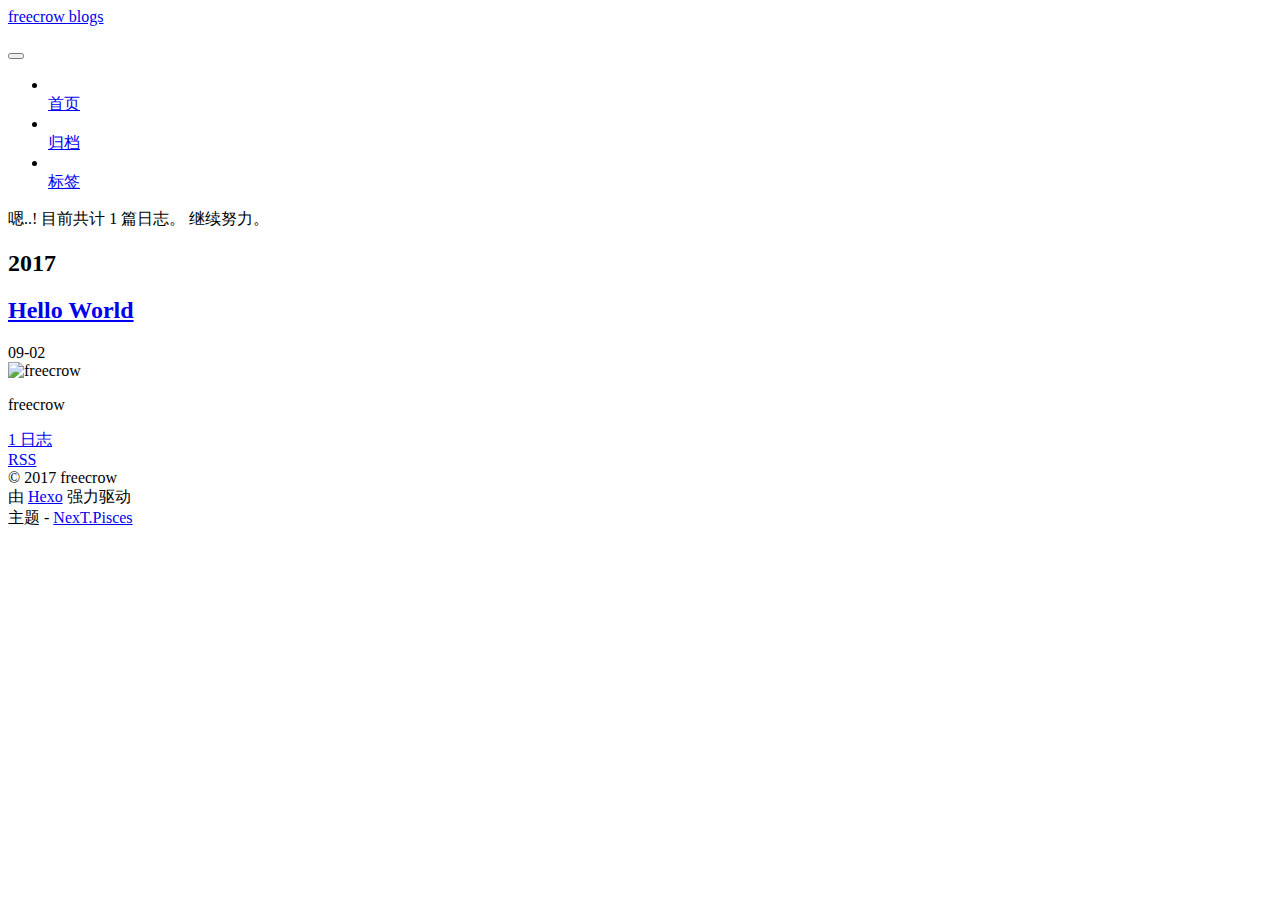
==== commit 50e8e6d0: "Site updated: 2017-09-02 11:23:44" ====
--- a/archives/index.html
+++ b/archives/index.html
@@ -39,7 +39,7 @@
 
   
   
-  <link href="/lib/fancybox/source/jquery.fancybox.css?v=2.1.5" rel="stylesheet" type="text/css" />
+  <link href="/kaerhui/lib/fancybox/source/jquery.fancybox.css?v=2.1.5" rel="stylesheet" type="text/css" />
 
 
 
@@ -73,9 +73,9 @@
 
 
 
-<link href="/lib/font-awesome/css/font-awesome.min.css?v=4.6.2" rel="stylesheet" type="text/css" />
-
-<link href="/css/main.css?v=5.1.2" rel="stylesheet" type="text/css" />
+<link href="/kaerhui/lib/font-awesome/css/font-awesome.min.css?v=4.6.2" rel="stylesheet" type="text/css" />
+
+<link href="/kaerhui/css/main.css?v=5.1.2" rel="stylesheet" type="text/css" />
 
 
   <meta name="keywords" content="Hexo, NexT" />
@@ -84,12 +84,12 @@
 
 
 
-  <link rel="alternate" href="/atom.xml" title="freecrow blogs" type="application/atom+xml" />
-
-
-
-
-  <link rel="shortcut icon" type="image/x-icon" href="/favicon.ico?v=5.1.2" />
+  <link rel="alternate" href="/kaerhui/atom.xml" title="freecrow blogs" type="application/atom+xml" />
+
+
+
+
+  <link rel="shortcut icon" type="image/x-icon" href="/kaerhui/favicon.ico?v=5.1.2" />
 
 
 
@@ -98,7 +98,7 @@
 
 <meta property="og:type" content="website">
 <meta property="og:title" content="freecrow blogs">
-<meta property="og:url" content="http://yoursite.com/archives/index.html">
+<meta property="og:url" content="https://kaerhui.github.io/archives/index.html">
 <meta property="og:site_name" content="freecrow blogs">
 <meta property="og:locale" content="zh-Hans">
 <meta name="twitter:card" content="summary">
@@ -109,7 +109,7 @@
 <script type="text/javascript" id="hexo.configurations">
   var NexT = window.NexT || {};
   var CONFIG = {
-    root: '/',
+    root: '/kaerhui/',
     scheme: 'Pisces',
     sidebar: {"position":"left","display":"post","offset":12,"offset_float":12,"b2t":false,"scrollpercent":false,"onmobile":false},
     fancybox: true,
@@ -131,7 +131,7 @@
 
 
 
-  <link rel="canonical" href="http://yoursite.com/archives/"/>
+  <link rel="canonical" href="https://kaerhui.github.io/archives/"/>
 
 
 
@@ -171,7 +171,7 @@
     
 
     <div class="custom-logo-site-title">
-      <a href="/"  class="brand" rel="start">
+      <a href="/kaerhui/"  class="brand" rel="start">
         <span class="logo-line-before"><i></i></span>
         <span class="site-title">freecrow blogs</span>
         <span class="logo-line-after"><i></i></span>
@@ -199,7 +199,7 @@
       
         
         <li class="menu-item menu-item-home">
-          <a href="/" rel="section">
+          <a href="/kaerhui/" rel="section">
             
               <i class="menu-item-icon fa fa-fw fa-home"></i> <br />
             
@@ -209,7 +209,7 @@
       
         
         <li class="menu-item menu-item-archives">
-          <a href="/archives/" rel="section">
+          <a href="/kaerhui/archives/" rel="section">
             
               <i class="menu-item-icon fa fa-fw fa-archive"></i> <br />
             
@@ -219,7 +219,7 @@
       
         
         <li class="menu-item menu-item-tags">
-          <a href="/tags/" rel="section">
+          <a href="/kaerhui/tags/" rel="section">
             
               <i class="menu-item-icon fa fa-fw fa-tags"></i> <br />
             
@@ -283,7 +283,7 @@
 
       <h2 class="post-title">
         
-            <a class="post-title-link" href="/2017/09/02/hello-world/" itemprop="url">
+            <a class="post-title-link" href="/kaerhui/2017/09/02/hello-world/" itemprop="url">
               
                 <span itemprop="name">Hello World</span>
               
@@ -345,7 +345,7 @@
       <section class="site-overview sidebar-panel sidebar-panel-active">
         <div class="site-author motion-element" itemprop="author" itemscope itemtype="http://schema.org/Person">
           <img class="site-author-image" itemprop="image"
-               src="/images/theme.jpg"
+               src="/kaerhui/images/theme.jpg"
                alt="freecrow" />
           <p class="site-author-name" itemprop="name">freecrow</p>
            
@@ -356,7 +356,7 @@
 
           
             <div class="site-state-item site-state-posts">
-              <a href="/archives/">
+              <a href="/kaerhui/archives/">
                 <span class="site-state-item-count">1</span>
                 <span class="site-state-item-name">日志</span>
               </a>
@@ -371,7 +371,7 @@
 
         
           <div class="feed-link motion-element">
-            <a href="/atom.xml" rel="alternate">
+            <a href="/kaerhui/atom.xml" rel="alternate">
               <i class="fa fa-rss"></i>
               RSS
             </a>
@@ -475,40 +475,40 @@
 
 
   
-  <script type="text/javascript" src="/lib/jquery/index.js?v=2.1.3"></script>
-
-  
-  <script type="text/javascript" src="/lib/fastclick/lib/fastclick.min.js?v=1.0.6"></script>
-
-  
-  <script type="text/javascript" src="/lib/jquery_lazyload/jquery.lazyload.js?v=1.9.7"></script>
-
-  
-  <script type="text/javascript" src="/lib/velocity/velocity.min.js?v=1.2.1"></script>
-
-  
-  <script type="text/javascript" src="/lib/velocity/velocity.ui.min.js?v=1.2.1"></script>
-
-  
-  <script type="text/javascript" src="/lib/fancybox/source/jquery.fancybox.pack.js?v=2.1.5"></script>
-
-
-  
-
-
-  <script type="text/javascript" src="/js/src/utils.js?v=5.1.2"></script>
-
-  <script type="text/javascript" src="/js/src/motion.js?v=5.1.2"></script>
-
-
-
-  
-  
-
-
-  <script type="text/javascript" src="/js/src/affix.js?v=5.1.2"></script>
-
-  <script type="text/javascript" src="/js/src/schemes/pisces.js?v=5.1.2"></script>
+  <script type="text/javascript" src="/kaerhui/lib/jquery/index.js?v=2.1.3"></script>
+
+  
+  <script type="text/javascript" src="/kaerhui/lib/fastclick/lib/fastclick.min.js?v=1.0.6"></script>
+
+  
+  <script type="text/javascript" src="/kaerhui/lib/jquery_lazyload/jquery.lazyload.js?v=1.9.7"></script>
+
+  
+  <script type="text/javascript" src="/kaerhui/lib/velocity/velocity.min.js?v=1.2.1"></script>
+
+  
+  <script type="text/javascript" src="/kaerhui/lib/velocity/velocity.ui.min.js?v=1.2.1"></script>
+
+  
+  <script type="text/javascript" src="/kaerhui/lib/fancybox/source/jquery.fancybox.pack.js?v=2.1.5"></script>
+
+
+  
+
+
+  <script type="text/javascript" src="/kaerhui/js/src/utils.js?v=5.1.2"></script>
+
+  <script type="text/javascript" src="/kaerhui/js/src/motion.js?v=5.1.2"></script>
+
+
+
+  
+  
+
+
+  <script type="text/javascript" src="/kaerhui/js/src/affix.js?v=5.1.2"></script>
+
+  <script type="text/javascript" src="/kaerhui/js/src/schemes/pisces.js?v=5.1.2"></script>
 
 
 
@@ -523,7 +523,7 @@
   
 
 
-  <script type="text/javascript" src="/js/src/bootstrap.js?v=5.1.2"></script>
+  <script type="text/javascript" src="/kaerhui/js/src/bootstrap.js?v=5.1.2"></script>
 
 
 
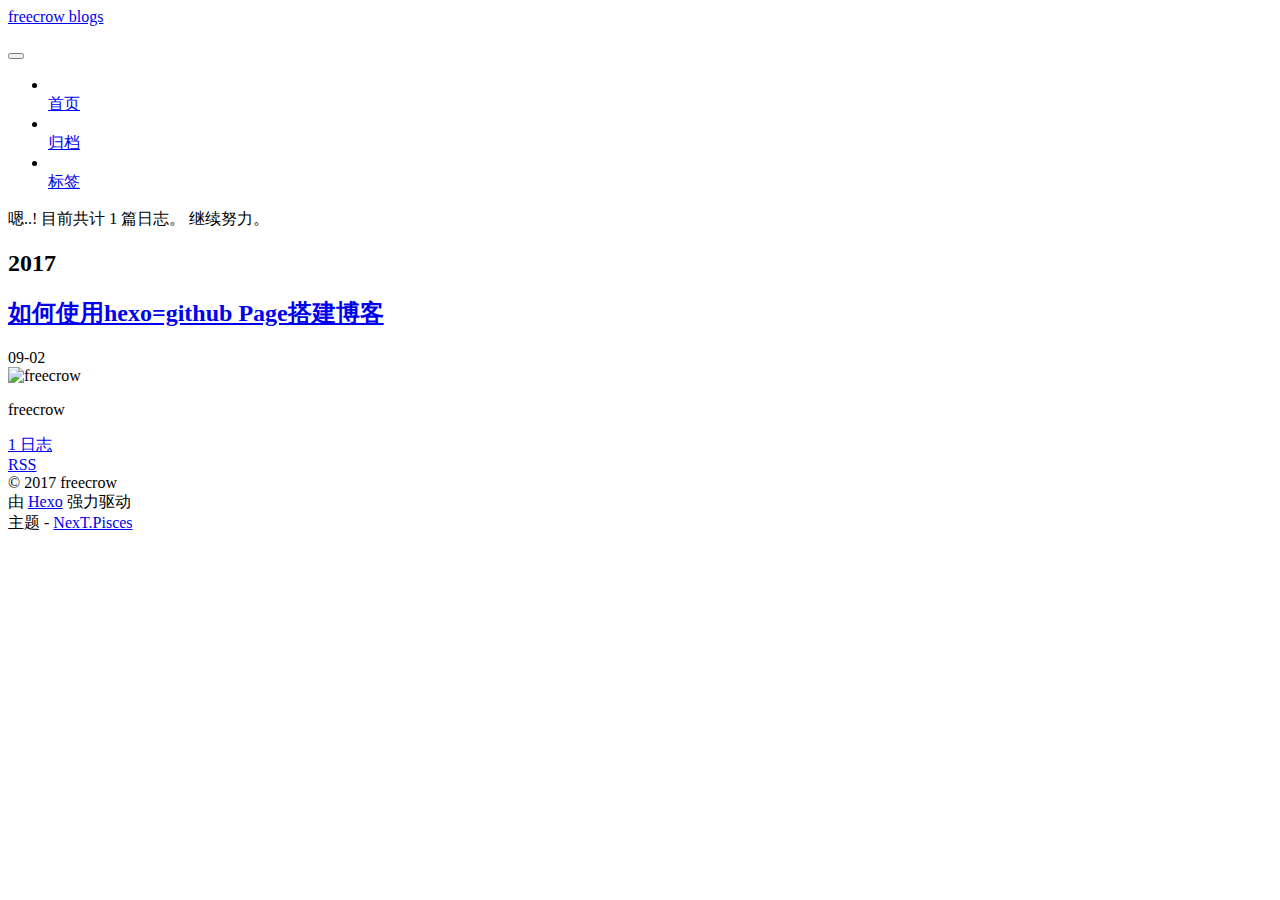
==== commit 9da0bded: "Site updated: 2017-09-02 14:56:45" ====
--- a/archives/index.html
+++ b/archives/index.html
@@ -78,7 +78,7 @@
 <link href="/kaerhui/css/main.css?v=5.1.2" rel="stylesheet" type="text/css" />
 
 
-  <meta name="keywords" content="Hexo, NexT" />
+  <meta name="keywords" content="只怕一生碌碌无为，还说平凡难能可贵" />
 
 
 
@@ -98,7 +98,7 @@
 
 <meta property="og:type" content="website">
 <meta property="og:title" content="freecrow blogs">
-<meta property="og:url" content="https://kaerhui.github.io/archives/index.html">
+<meta property="og:url" content="https://kaerhui.github.io/kaerhui/archives/index.html">
 <meta property="og:site_name" content="freecrow blogs">
 <meta property="og:locale" content="zh-Hans">
 <meta name="twitter:card" content="summary">
@@ -131,7 +131,7 @@
 
 
 
-  <link rel="canonical" href="https://kaerhui.github.io/archives/"/>
+  <link rel="canonical" href="https://kaerhui.github.io/kaerhui/archives/"/>
 
 
 
@@ -283,9 +283,9 @@
 
       <h2 class="post-title">
         
-            <a class="post-title-link" href="/kaerhui/2017/09/02/hello-world/" itemprop="url">
+            <a class="post-title-link" href="/kaerhui/2017/09/02/如何使用hexo-github-Page搭建博客/" itemprop="url">
               
-                <span itemprop="name">Hello World</span>
+                <span itemprop="name">如何使用hexo=github Page搭建博客</span>
               
             </a>
         
@@ -293,7 +293,7 @@
 
       <div class="post-meta">
         <time class="post-time" itemprop="dateCreated"
-              datetime="2017-09-02T00:23:11+08:00"
+              datetime="2017-09-02T13:38:24+08:00"
               content="2017-09-02" >
           09-02
         </time>
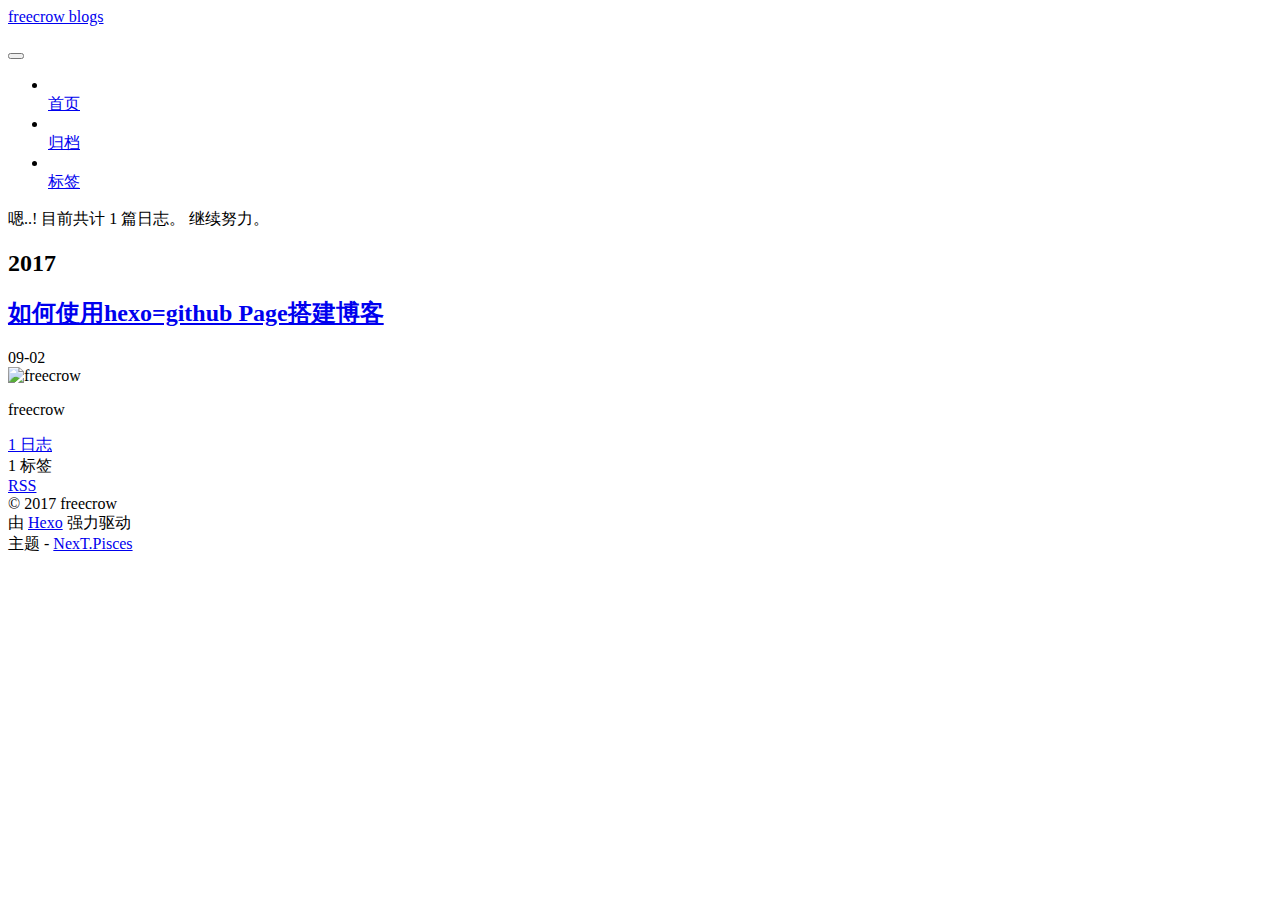
==== commit a09d9b16: "Site updated: 2017-09-02 17:37:09" ====
--- a/archives/index.html
+++ b/archives/index.html
@@ -366,6 +366,15 @@
           
 
           
+            
+            
+            <div class="site-state-item site-state-tags">
+              
+                <span class="site-state-item-count">1</span>
+                <span class="site-state-item-name">标签</span>
+              
+            </div>
+          
 
         </nav>
 
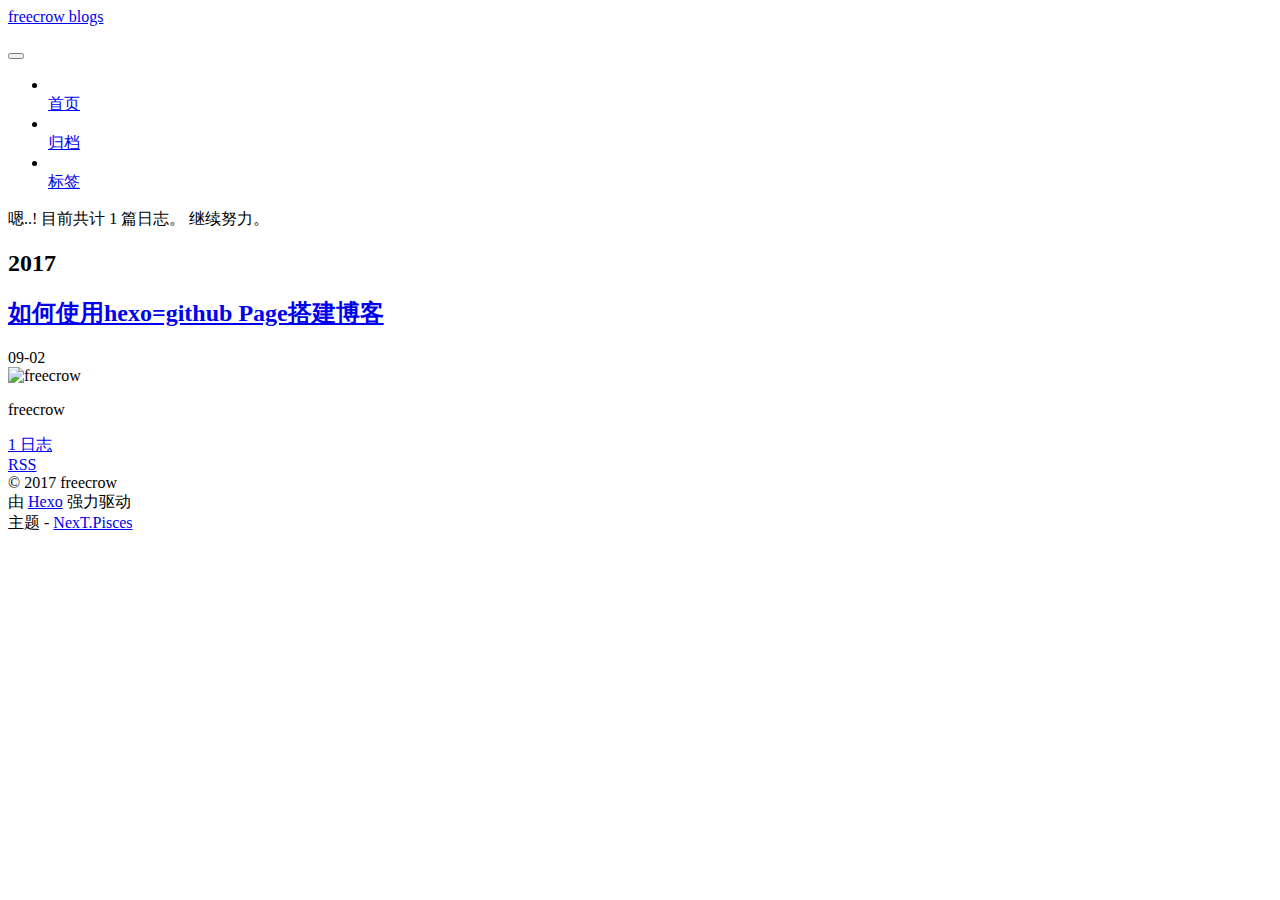
==== commit 7caf02cb: "Site updated: 2017-09-02 18:12:44" ====
--- a/archives/index.html
+++ b/archives/index.html
@@ -366,15 +366,6 @@
           
 
           
-            
-            
-            <div class="site-state-item site-state-tags">
-              
-                <span class="site-state-item-count">1</span>
-                <span class="site-state-item-name">标签</span>
-              
-            </div>
-          
 
         </nav>
 
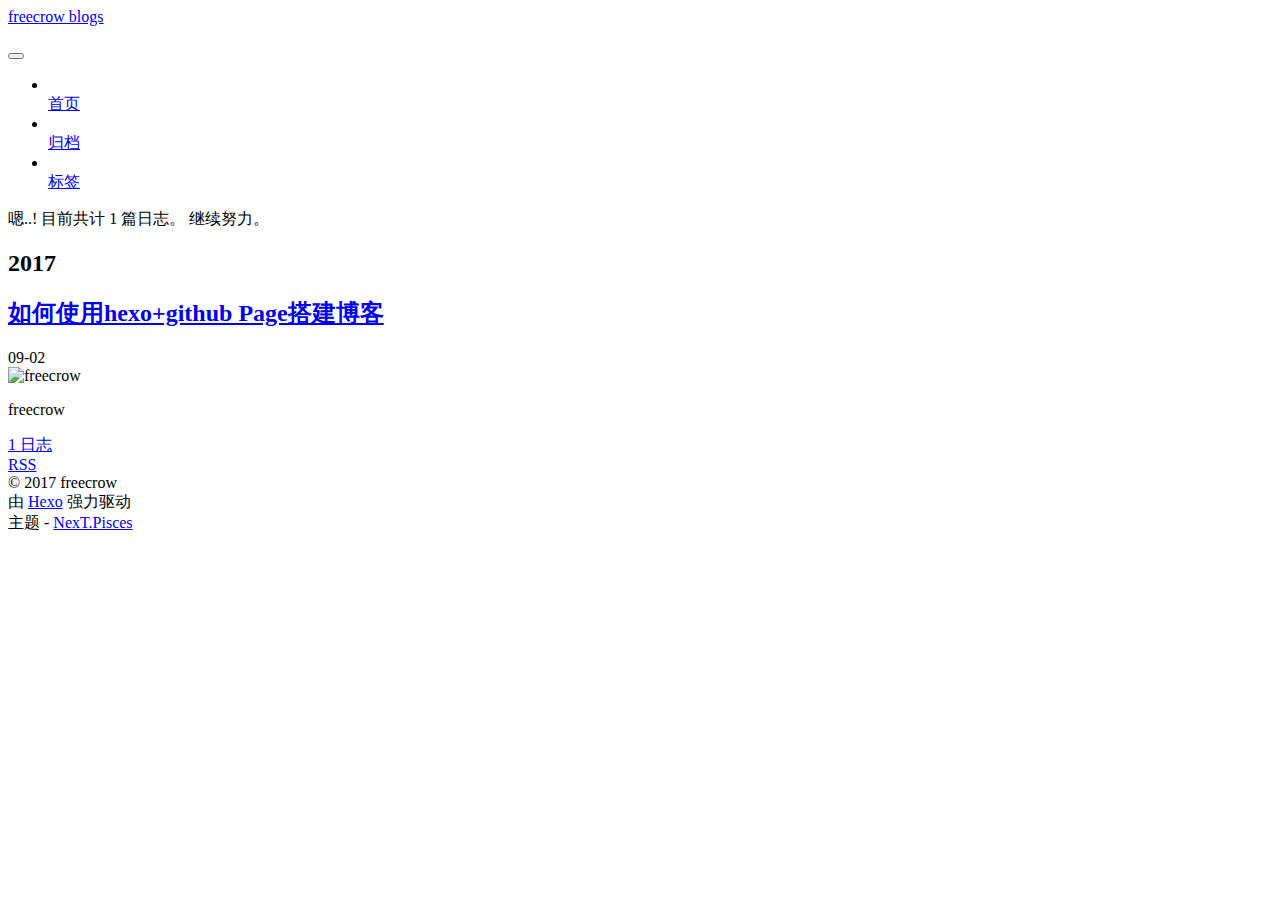
==== commit 427947c9: "Site updated: 2017-09-02 23:19:27" ====
--- a/archives/index.html
+++ b/archives/index.html
@@ -285,7 +285,7 @@
         
             <a class="post-title-link" href="/kaerhui/2017/09/02/如何使用hexo-github-Page搭建博客/" itemprop="url">
               
-                <span itemprop="name">如何使用hexo=github Page搭建博客</span>
+                <span itemprop="name">如何使用hexo+github Page搭建博客</span>
               
             </a>
         
